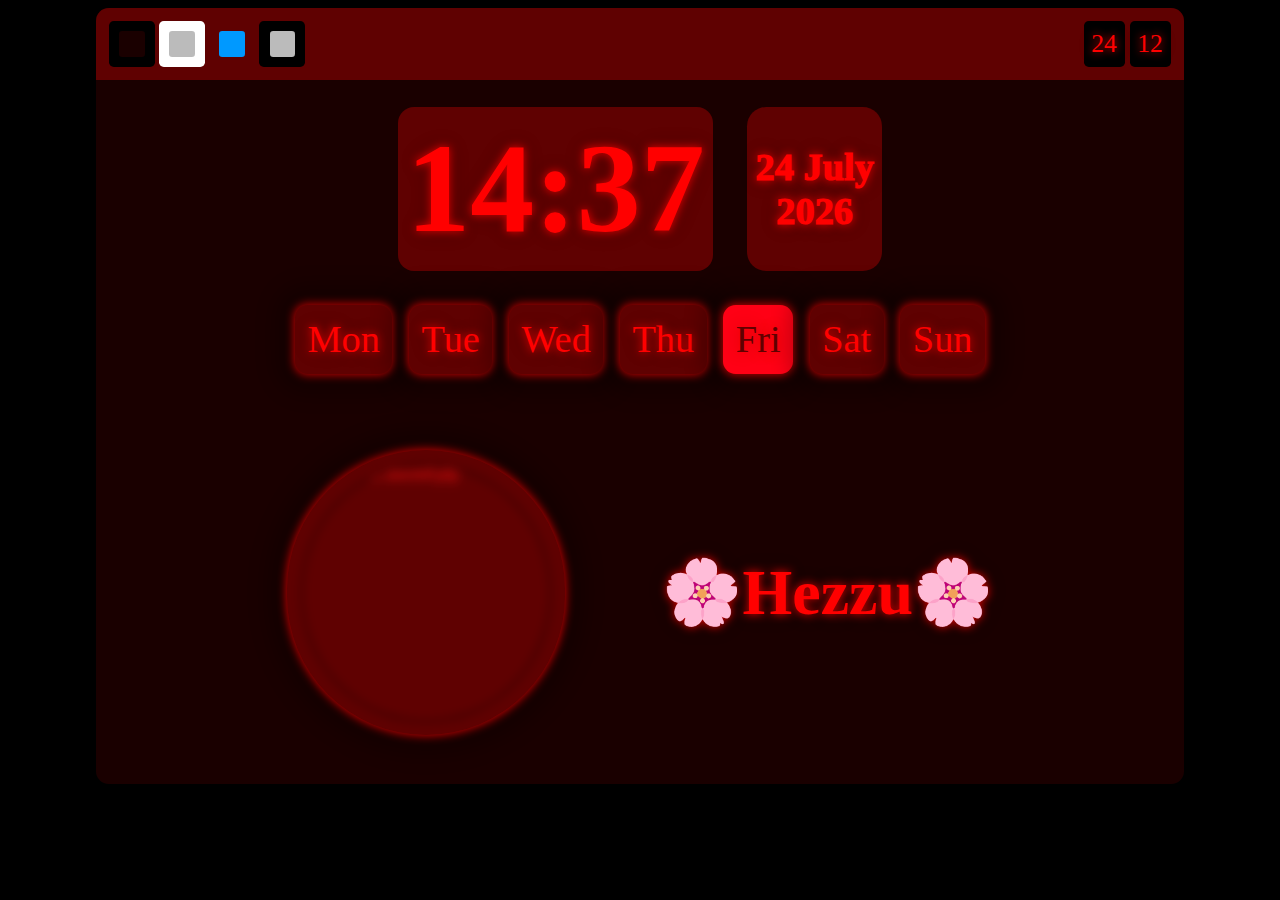
==== index.html @ f76e1fe4 "revamp in action" ====
<!DOCTYPE html>
<html lang="en">
<head>
    <meta charset="UTF-8">
    <meta http-equiv="X-UA-Compatible" content="IE=edge">
    <meta name="viewport" content="width=device-width, initial-scale=1.0">
    <link rel="stylesheet" href="csses/default.css">
    <script src="Javascript/ColorPicker.js"></script>
    <title>🌸Hezzu🌸</title>
</head>
<body onload="updateTime(false)">
    <div id="Pane">
        <div id="controlMenu">
          <div id="themeButtons">
            <div class="themeButton" id="themeBlack" onclick="changeTheme('black')"><span class="insideA"></span></div>
            <div class="themeButton" id="themeWhite" onclick="changeTheme('white')"><span class="insideA"></span></div>
            <div class="themeButton" id="themeColor" onclick="changeTheme('color')"><span class="insideA"></span></div>
            <div class="themeButton" id="themeContrast" onclick="changeTheme('contrast')"><span class="insideA"></span></div>
            </div>
            <div id="clockButtons">
                <div class="clockButton" id="24" onclick="updateTime(false)"><span>24</span></div>
                <div class="clockButton" id="12" onclick="updateTime(true)"><span>12</span></div>
            </div>
        </div> 

        <div id="mainPane">
        
        <header>
            <!-- <svg width="500" height="500">
                <mask id="circle">
                    <circle fill="#ffffff" cx="40" cy="0" r="75"></circle>
                </mask>
            </svg> -->
            <img alt="My actual discord pfp" src="./source/HeaderPhoto.webp" mask="url(#circle)" loading="lazy">
            
        </header>
        <h1>🌸Hezzu🌸</h1>
        <div class="cat">
            <div id="clock">
                <span class="hms"></span>
                <span class="ampm">
                    <span class="am">AM</span>
                    <span class="pm">PM</span>
                </span>
            </div>
            <div class="weekDay">
                <div id="1">Mon</div>
                <div id="2">Tue</div>
                <div id="3">Wed</div>
                <div id="4">Thu</div>
                <div id="5">Fri</div>
                <div id="6">Sat</div>
                <div id="0">Sun</div>
            </div>
            <div class="date"></div>
            </div>

        </div>
    </div>
    <div>
    </div>
    <script src="Javascript/clock.js"></script>
</body>
</html>
---- csses/default.css ----
:root
{
    /* For Later JS */
    --Website-background: #000000;
    --Header-background: #1a0000;
    --HeaderSubDivs-background: #5f0101;
    --TopControls-background: #4d4d4d;
    --TextColor: #ff0000;
    /* Black Theme Colors */
    --Website-background-black: #000000;
    --Header-background-black: #1a0000;
    --HeaderSubDivs-background-black: #5f0101;
    --TopControls-background-black: #4d4d4d;
    --TextColor-black: #ff0000;
    /* White theme Colors */
    --Website-background-white: #ffffff;
    --Header-background-white: #bbbbbb;
    --HeaderSubDivs-background-white: #7c7c7c;
    --TopControls-background-white: #adadad;

    /* Color theme Colors */
    --Website-background-color: #130044;
    --Header-background-color: #0099ff;
    --HeaderSubDivs-background-color: #00d9ff;
    --TopControls-background-color: #71009e;
    /* Contrast theme Colors */
    --Website-background-contrast: #000000;
    --Header-background-contrast: #bbbbbb;
    --HeaderSubDivs-background-contrast: #ffffff;
    --TopControls-background-contrast: #dddddd;

}
body{
    display: flex;
    flex-direction: column;
    background: var(--Website-background);
    align-items: center;
    /* font-family: "Arial", sans-serif; */
}
@media only screen and (max-width: 600px) {
    #Pane{
        display: flex;
        flex-wrap: wrap;
        flex-direction: row;
        align-items: center;
        background-color: var(--Header-background);
        border-radius: 1vw;
        width: 85vw;
        justify-content: center;
    }
    #mainPane
    {
        display: flex;
        align-items: center;
        flex-wrap: wrap;
        height: 100%;
        width: 90%;
        justify-content: center;
        color: var(--TextColor);
        text-shadow: 0 0 20px rgba(0, 0, 0, 0.24), 0 0px 10px rgb(255, 0, 0);    
    }
    /* Header */
    header{
        display: flex;
        align-items: center;
        flex-wrap: wrap;
        background-color: var(--HeaderSubDivs-background);
        box-shadow: 0 0px 20px 20px rgba(0, 0, 0, 0.24), 0 0px 10px 1px rgb(255, 0, 0);
        border-radius: 15em;    
        margin: 5%;
        padding: 1%;
        justify-content: center;
    }
    header > img
    {
        display: flex;
        flex-wrap: wrap;
        justify-content: center;
        border: black 0.1em solid;
        border-radius: 50%;
        max-width: 100%;
        height: 20vw;
        width: 20vw;
        filter: blur(5px) grayscale(20%);
        animation: hue-rot 10s linear infinite;
        margin: 1.5%;
    }
    
    @keyframes hue-rot {
        from{
            filter: hue-rotate(0deg);
        }
        to{
            filter: hue-rotate(360deg);
        }
        
    }
    
    h1{
        display: flex;
        flex-wrap: wrap;
        font-size: 5vw;
        /* animation: glow 1s ease-in-out infinite alternate; */
        margin: 5%;
        white-space: nowrap;
        justify-content: center;
    }
    
    /* @keyframes glow {
        from {
          text-shadow: 0 0 10px #000000, 0 0 20px #630000, 0 0 30px #630000, 0 0 40px #630000, 0 0 50px #6d0036, 0 0 60px #630000, 0 0 70px #630000;
        }
        to {
          text-shadow: 0 0 20px #000000, 0 0 30px #aa0000, 0 0 40px #aa0000, 0 0 50px #aa0000, 0 0 60px #aa0000, 0 0 70px #aa0000, 0 0 80px #aa0000;
        }
      } */
    
    /* Date and Time */
    .cat
    {
        display: flex;
        flex-wrap: wrap;
        margin: 1%;
        justify-content: center;
    
    }
    #clock
    {
        display: flex;
        justify-content: center;
        align-items: center;
        margin: 2%;
        border-radius: 0.5em;
        padding: 1%;
    
        background-color: var(--HeaderSubDivs-background);
    }
      .hms {
          font-size: 10vw;
          font-weight: 700;
      }
      .ampm{
        display: flex;
        flex-direction: column;
      }
      .am {
          font-size: 4vw;
          font-weight: 600;
      }
      .pm {
        font-size: 4vw;
        font-weight: 600;
    }
      .weekDay
      {
            display: flex;
            order: 3;
            flex-wrap: nowrap;
            align-items: center;
            justify-content: center;
            margin: 1vh 0.5vw;
    
      }
      .weekDay > div
      {
            display: flex;
            background: var(--HeaderSubDivs-background);
            align-items: center;
            justify-content: space-evenly;
            margin: 2%;
            padding: 3%;
            font-size: 3vw;
            border-radius: 1vw;
            box-shadow: 0 0px 20px 20px rgba(0, 0, 0, 0.24), 0 0px 10px 1px rgb(255, 0, 0);
      }
    /* External Block  */
      .date {
        display: flex;
        flex-wrap: wrap;
        justify-content: center;
        align-items: center;
        margin: 2%;
        background-color: var(--HeaderSubDivs-background);
        border-radius: 0.5em;
        padding: 1%;
        font-size: 3vw;
        font-weight: 1000;
        text-align: center;
    }
    /* Controls Menu */
    #controlMenu
    {
        display: flex;
        justify-content: space-between;
        align-items: center;
        width: 100%;
        border-radius: 1vw 1vw 0 0;
        background-color: var(--HeaderSubDivs-background) ;
    }
    .themeButton
    {
        display: flex;
        justify-content: center;
        align-items: center;
        padding: 10%;
        margin: 2%;
        border-radius: 0.3em;
    }
    .themeButton > span
    {
        border-radius: 0.2em;
        padding: 1vw 1vw;
    }
    #themeButtons
    {
        display: flex;
        justify-content: flex-start;
        margin: 1%;
    }
    #themeBlack
    {
        background-color: var(--Website-background-black);
    }
    #themeBlack > .insideA
    {
        background-color: var(--Header-background-black);
    }
    #themeWhite
    {
        background-color: var(--Website-background-white);
    }
    #themeWhite > .insideA
    {
        background-color: var(--Header-background-white);
    }
    #themeColor
    {
        background-image: url(../source/ColorBackground.webp);
    }
    #themeColor > .insideA
    {
        background-color: var(--Header-background-color);
    }
    #themeContrast
    {
        background-color: var(--Website-background-contrast);
    }
    #themeContrast> .insideA
    {
        background-color: var(--Header-background-contrast);
    }
    /* Clock Controls */
    #clockButtons
    {
        display: flex;
        justify-content: end;
        margin: 1%;
    }
    .clockButton
    {
        display: flex;
        border-radius: 0.3em;
        background-color: var(--Website-background);
        cursor: pointer;
        margin: 5%;
        padding: 15%;
    }
    .clockButton > span
    {
        font-size: 2vw;
        user-select: none;
        color: var(--TextColor);
        text-shadow: 0 0 20px rgba(0, 0, 0, 0.24), 0 0px 10px rgb(255, 0, 0);
    }
}
/*desktops*/

@media only screen and (min-width: 601px) {
    #Pane{
        display: flex;
        flex-wrap: wrap;
        flex-direction: row;
        align-items: center;
        background-color: var(--Header-background);
        border-radius: 1vw;
        width: 85vw;
        justify-content: center;
    }
    #mainPane
    {
        display: flex;
        align-items: center;
        flex-wrap: wrap;
        height: 100%;
        width: 90%;
        justify-content: center;
        color: var(--TextColor);
        text-shadow: 0 0 20px rgba(0, 0, 0, 0.24), 0 0px 10px rgb(255, 0, 0);    
    }
    /* Header */
    header
    {
        display: flex;
        align-items: center;
        flex-wrap: wrap;
        background-color: var(--HeaderSubDivs-background);
        box-shadow: 0 0px 20px 20px rgba(0, 0, 0, 0.24), 0 0px 10px 1px rgb(255, 0, 0);
        border-radius: 15em;    
        margin: 5%;
        padding: 1%;
        justify-content: center;
        order: 2;
    }
    header > img
    {
        display: flex;
        flex-wrap: wrap;
        justify-content: center;
        border: black 0.1em solid;
        border-radius: 50%;
        max-width: 100%;
        height: 20vw;
        width: 20vw;
        filter: blur(5px) grayscale(20%);
        animation: hue-rot 10s linear infinite;
        margin: 1.5%;
    }
    
    @keyframes hue-rot {
        from{
            filter: hue-rotate(0deg);
        }
        to{
            filter: hue-rotate(360deg);
        }
        
    }
    
    h1{
        display: flex;
        flex-wrap: wrap;
        font-size: 5vw;
        /* animation: glow 1s ease-in-out infinite alternate; */
        margin: 5%;
        white-space: nowrap;
        justify-content: center;
        order: 3;
    }
    
    /* @keyframes glow {
        from {
          text-shadow: 0 0 10px #000000, 0 0 20px #630000, 0 0 30px #630000, 0 0 40px #630000, 0 0 50px #6d0036, 0 0 60px #630000, 0 0 70px #630000;
        }
        to {
          text-shadow: 0 0 20px #000000, 0 0 30px #aa0000, 0 0 40px #aa0000, 0 0 50px #aa0000, 0 0 60px #aa0000, 0 0 70px #aa0000, 0 0 80px #aa0000;
        }
      } */
    
    /* Date and Time */
    .cat
    {
        display: flex;
        flex-wrap: wrap;
        margin: 1%;
        justify-content: center;
        order: 1;
    
    }
    #clock
    {
        display: flex;
        justify-content: center;
        align-items: center;
        margin: 2%;
        border-radius: 1em;
        padding: 1%;
    
        background-color: var(--HeaderSubDivs-background);
    }
      .hms {
          font-size: 10vw;
          font-weight: 700;
      }
      .ampm{
        display: flex;
        flex-direction: column;
      }
      .am {
          font-size: 4vw;
          font-weight: 600;
      }
      .pm {
        font-size: 4vw;
        font-weight: 600;
    }
      .weekDay
      {
            display: flex;
            order: 3;
            flex-wrap: nowrap;
            align-items: center;
            justify-content: center;
            margin: 1vh 0.5vw;
    
      }
      .weekDay > div
      {
            display: flex;
            background: var(--HeaderSubDivs-background);
            align-items: center;
            justify-content: space-evenly;
            margin: 2%;
            padding: 3%;
            font-size: 3vw;
            border-radius: 1vw;
            box-shadow: 0 0px 20px 20px rgba(0, 0, 0, 0.24), 0 0px 10px 1px rgb(255, 0, 0);
      }
    /* External Block  */
      .date {
        display: flex;
        flex-wrap: wrap;
        justify-content: center;
        align-items: center;
        margin: 2%;
        background-color: var(--HeaderSubDivs-background);
        border-radius: 0.5em;
        padding: 1%;
        font-size: 3vw;
        font-weight: 1000;
        text-align: center;
    }
    /* Controls Menu */
    #controlMenu
    {
        display: flex;
        justify-content: space-between;
        align-items: center;
        width: 100%;
        border-radius: 1vw 1vw 0 0;
        background-color: var(--HeaderSubDivs-background) ;
    }
    .themeButton
    {
        display: flex;
        justify-content: center;
        align-items: center;
        padding: 10%;
        margin: 2%;
        border-radius: 0.3em;
    }
    .themeButton > span
    {
        border-radius: 0.2em;
        padding: 1vw 1vw;
    }
    #themeButtons
    {
        display: flex;
        justify-content: flex-start;
        margin: 1%;
    }
    #themeBlack
    {
        background-color: var(--Website-background-black);
    }
    #themeBlack > .insideA
    {
        background-color: var(--Header-background-black);
    }
    #themeWhite
    {
        background-color: var(--Website-background-white);
    }
    #themeWhite > .insideA
    {
        background-color: var(--Header-background-white);
    }
    #themeColor
    {
        background-image: url(../source/ColorBackground.webp);
    }
    #themeColor > .insideA
    {
        background-color: var(--Header-background-color);
    }
    #themeContrast
    {
        background-color: var(--Website-background-contrast);
    }
    #themeContrast> .insideA
    {
        background-color: var(--Header-background-contrast);
    }
    /* Clock Controls */
    #clockButtons
    {
        display: flex;
        justify-content: end;
        margin: 1%;
    }
    .clockButton
    {
        display: flex;
        border-radius: 0.3em;
        background-color: var(--Website-background);
        cursor: pointer;
        margin: 5%;
        padding: 15%;
    }
    .clockButton > span
    {
        font-size: 2vw;
        user-select: none;
        color: var(--TextColor);
        text-shadow: 0 0 20px rgba(0, 0, 0, 0.24), 0 0px 10px rgb(255, 0, 0);
    }
}
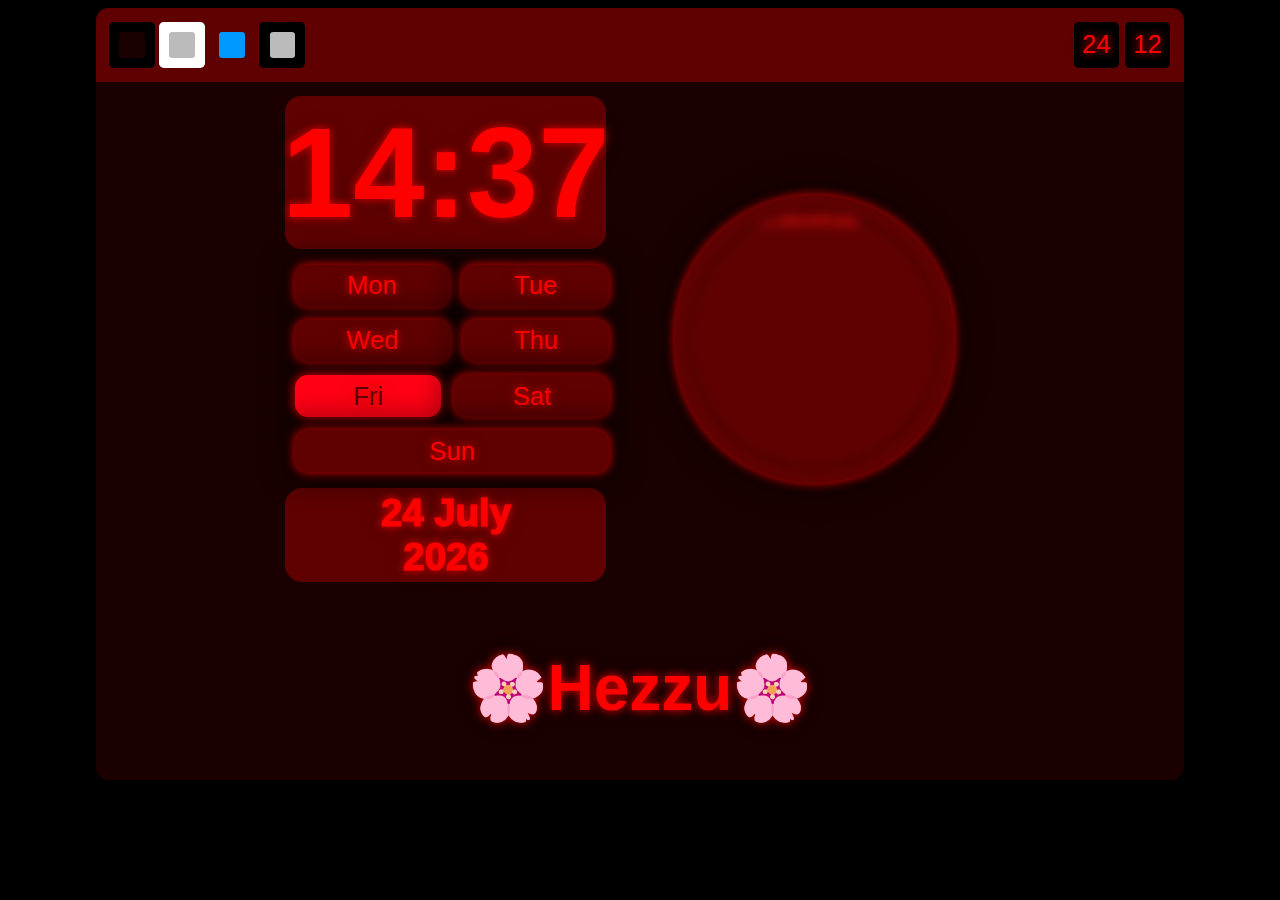
==== commit e0c72916: "Layout changes" ====
--- a/index.html
+++ b/index.html
@@ -36,25 +36,26 @@
         </header>
         <h1>🌸Hezzu🌸</h1>
         <div class="cat">
-            <div id="clock">
-                <span class="hms"></span>
-                <span class="ampm">
-                    <span class="am">AM</span>
-                    <span class="pm">PM</span>
-                </span>
+            <div id="cad    ">
+                <div id="clock">
+                    <span class="hms"></span>
+                    <span class="ampm">
+                        <span class="am">AM</span>
+                        <span class="pm">PM</span>
+                    </span>
+                </div>
+                <div class="weekDay">
+                    <div id="1">Mon</div>
+                    <div id="2">Tue</div>
+                    <div id="3">Wed</div>
+                    <div id="4">Thu</div>
+                    <div id="5">Fri</div>
+                    <div id="6">Sat</div>
+                    <div id="0">Sun</div>
+                </div>
+                <div class="date"></div>
             </div>
-            <div class="weekDay">
-                <div id="1">Mon</div>
-                <div id="2">Tue</div>
-                <div id="3">Wed</div>
-                <div id="4">Thu</div>
-                <div id="5">Fri</div>
-                <div id="6">Sat</div>
-                <div id="0">Sun</div>
             </div>
-            <div class="date"></div>
-            </div>
-
         </div>
     </div>
     <div>
--- a/csses/default.css
+++ b/csses/default.css
@@ -35,7 +35,7 @@
     flex-direction: column;
     background: var(--Website-background);
     align-items: center;
-    /* font-family: "Arial", sans-serif; */
+    font-family: "Arial", sans-serif;
 }
 @media only screen and (max-width: 600px) {
     #Pane{
@@ -54,7 +54,7 @@
         align-items: center;
         flex-wrap: wrap;
         height: 100%;
-        width: 90%;
+        width: 100%;
         justify-content: center;
         color: var(--TextColor);
         text-shadow: 0 0 20px rgba(0, 0, 0, 0.24), 0 0px 10px rgb(255, 0, 0);    
@@ -99,7 +99,7 @@
     h1{
         display: flex;
         flex-wrap: wrap;
-        font-size: 5vw;
+        font-size: 2em;
         /* animation: glow 1s ease-in-out infinite alternate; */
         margin: 5%;
         white-space: nowrap;
@@ -136,7 +136,7 @@
         background-color: var(--HeaderSubDivs-background);
     }
       .hms {
-          font-size: 10vw;
+          font-size: 4em;
           font-weight: 700;
       }
       .ampm{
@@ -144,11 +144,11 @@
         flex-direction: column;
       }
       .am {
-          font-size: 4vw;
+          font-size: 1.5em;
           font-weight: 600;
       }
       .pm {
-        font-size: 4vw;
+        font-size: 1.5em;
         font-weight: 600;
     }
       .weekDay
@@ -292,7 +292,7 @@
         align-items: center;
         flex-wrap: wrap;
         height: 100%;
-        width: 90%;
+        width: 100%;
         justify-content: center;
         color: var(--TextColor);
         text-shadow: 0 0 20px rgba(0, 0, 0, 0.24), 0 0px 10px rgb(255, 0, 0);    
@@ -366,15 +366,18 @@
         order: 1;
     
     }
+    #cad{
+        display: flex;
+        flex-direction: row;
+    }
     #clock
     {
         display: flex;
         justify-content: center;
         align-items: center;
-        margin: 2%;
+        margin: 1%;
         border-radius: 1em;
         padding: 1%;
-    
         background-color: var(--HeaderSubDivs-background);
     }
       .hms {
@@ -386,20 +389,18 @@
         flex-direction: column;
       }
       .am {
-          font-size: 4vw;
+          font-size: 3.8vw;
           font-weight: 600;
       }
       .pm {
-        font-size: 4vw;
+        font-size: 3.8vw;
         font-weight: 600;
     }
       .weekDay
       {
             display: flex;
-            order: 3;
-            flex-wrap: nowrap;
-            align-items: center;
-            justify-content: center;
+            width: 100%;
+            flex-wrap: wrap;
             margin: 1vh 0.5vw;
     
       }
@@ -410,10 +411,12 @@
             align-items: center;
             justify-content: space-evenly;
             margin: 2%;
-            padding: 3%;
-            font-size: 3vw;
+            flex-grow: 1;
+            padding: 2%;
+            font-size: 2vw;
             border-radius: 1vw;
             box-shadow: 0 0px 20px 20px rgba(0, 0, 0, 0.24), 0 0px 10px 1px rgb(255, 0, 0);
+            min-width: 30%;
       }
     /* External Block  */
       .date {
@@ -421,9 +424,9 @@
         flex-wrap: wrap;
         justify-content: center;
         align-items: center;
-        margin: 2%;
+        margin: 1%;
         background-color: var(--HeaderSubDivs-background);
-        border-radius: 0.5em;
+        border-radius: 0.45em;
         padding: 1%;
         font-size: 3vw;
         font-weight: 1000;
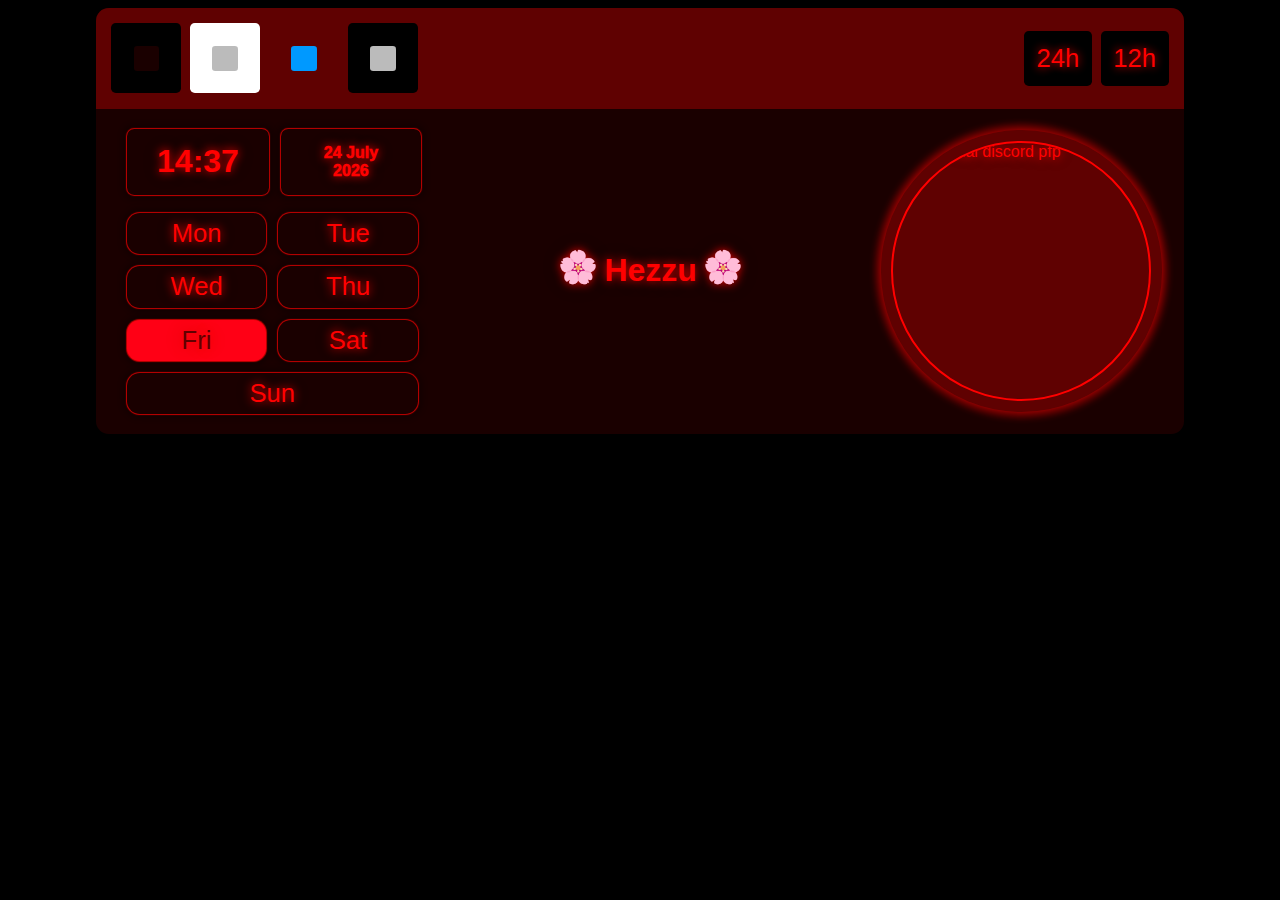
==== commit b4bf0425: "Desktop changed again" ====
--- a/index.html
+++ b/index.html
@@ -5,60 +5,54 @@
     <meta http-equiv="X-UA-Compatible" content="IE=edge">
     <meta name="viewport" content="width=device-width, initial-scale=1.0">
     <link rel="stylesheet" href="csses/default.css">
+    <link rel="preconnect" href="https://fonts.gstatic.com">
+    <link rel="stylesheet" href="https://fonts.googleapis.com/icon?family=Material+Icons" />
     <script src="Javascript/ColorPicker.js"></script>
+    <script src="Javascript/autism.js"></script>
     <title>🌸Hezzu🌸</title>
 </head>
 <body onload="updateTime(false)">
     <div id="Pane">
         <div id="controlMenu">
-          <div id="themeButtons">
-            <div class="themeButton" id="themeBlack" onclick="changeTheme('black')"><span class="insideA"></span></div>
-            <div class="themeButton" id="themeWhite" onclick="changeTheme('white')"><span class="insideA"></span></div>
-            <div class="themeButton" id="themeColor" onclick="changeTheme('color')"><span class="insideA"></span></div>
-            <div class="themeButton" id="themeContrast" onclick="changeTheme('contrast')"><span class="insideA"></span></div>
+            <div id="themeButtons">
+                <div class="themeButton" id="themeBlack" onclick="changeTheme('black')"><span class="insideA"></span></div>
+                <div class="themeButton" id="themeWhite" onclick="changeTheme('white')"><span class="insideA"></span></div>
+                <div class="themeButton" id="themeColor" onclick="changeTheme('color')"><span class="insideA"></span></div>
+                <div class="themeButton" id="themeContrast" onclick="changeTheme('contrast')"><span class="insideA"></span></div>
+                <i class="material-icons" onclick="huerot()">blind</i>
             </div>
             <div id="clockButtons">
-                <div class="clockButton" id="24" onclick="updateTime(false)"><span>24</span></div>
-                <div class="clockButton" id="12" onclick="updateTime(true)"><span>12</span></div>
+                <div class="clockButton" onclick="updateTime(false)"><span>24h</span></div>
+                <div class="clockButton" onclick="updateTime(true)"><span>12h</span></div>
             </div>
         </div> 
-
-        <div id="mainPane">
-        
-        <header>
-            <!-- <svg width="500" height="500">
-                <mask id="circle">
-                    <circle fill="#ffffff" cx="40" cy="0" r="75"></circle>
-                </mask>
-            </svg> -->
-            <img alt="My actual discord pfp" src="./source/HeaderPhoto.webp" mask="url(#circle)" loading="lazy">
-            
-        </header>
-        <h1>🌸Hezzu🌸</h1>
-        <div class="cat">
-            <div id="cad    ">
-                <div id="clock">
-                    <span class="hms"></span>
-                    <span class="ampm">
-                        <span class="am">AM</span>
-                        <span class="pm">PM</span>
-                    </span>
+        <div id="mainPane">  
+            <header>
+                <img alt="My actual discord pfp" draggable="false" src="./source/HeaderPhoto.webp">     
+            </header>
+            <h1><span class="sak">🌸</span>Hezzu<span class="sak">🌸</span></h1>
+            <div id="cat">
+                <div id="cad">
+                    <div id="clock">
+                        <span class="hms"></span>
+                        <span class="ampm">
+                            <span class="am">AM</span>
+                            <span class="pm">PM</span>
+                        </span>
+                    </div>
+                    <div class="date"></div>    
                 </div>
                 <div class="weekDay">
-                    <div id="1">Mon</div>
-                    <div id="2">Tue</div>
-                    <div id="3">Wed</div>
-                    <div id="4">Thu</div>
-                    <div id="5">Fri</div>
-                    <div id="6">Sat</div>
-                    <div id="0">Sun</div>
+                    <span id="mon">Mon</span>
+                    <span id="tue">Tue</span>
+                    <span id="wed">Wed</span>
+                    <span id="thu">Thu</span>
+                    <span id="fri">Fri</span>
+                    <span id="sat">Sat</span>
+                    <span id="sun">Sun</span>
                 </div>
-                <div class="date"></div>
-            </div>
             </div>
         </div>
-    </div>
-    <div>
     </div>
     <script src="Javascript/clock.js"></script>
 </body>
--- a/csses/default.css
+++ b/csses/default.css
@@ -17,504 +17,340 @@
     --Header-background-white: #bbbbbb;
     --HeaderSubDivs-background-white: #7c7c7c;
     --TopControls-background-white: #adadad;
-
+    --TextColor-white: ;
     /* Color theme Colors */
     --Website-background-color: #130044;
     --Header-background-color: #0099ff;
     --HeaderSubDivs-background-color: #00d9ff;
     --TopControls-background-color: #71009e;
+    --TextColor-Colors: ;
     /* Contrast theme Colors */
     --Website-background-contrast: #000000;
     --Header-background-contrast: #bbbbbb;
     --HeaderSubDivs-background-contrast: #ffffff;
     --TopControls-background-contrast: #dddddd;
+    --TextColor-contrast: ;
 
 }
 body{
     display: flex;
     flex-direction: column;
     background: var(--Website-background);
+
     align-items: center;
     font-family: "Arial", sans-serif;
 }
-@media only screen and (max-width: 600px) {
-    #Pane{
+body.anim{
+    animation: hue-rot 3s linear infinite;
+}
+/* Whole site */
+#Pane{
+    display: flex;
+    flex-wrap: wrap;
+    flex-direction: row;
+    align-items: center;
+    background-color: var(--Header-background);
+    border-radius: 1vw;
+    width: 85vw;
+    justify-content: center;
+}
+/* Panel without color picker and clock switcher */
+#mainPane
+{
+    display: flex;
+    align-items: center;
+    flex-wrap: nowrap;
+    height: 100%;
+    width: 100%;
+    justify-content: space-between;
+    color: var(--TextColor);
+    text-shadow: 0 0 20px rgba(0, 0, 0, 0.24), 0 0px 10px rgb(255, 0, 0);    
+}
+/* Header */
+header
+{
+    display: flex;
+    align-items: center;
+    flex-wrap: wrap;
+    background-color: var(--HeaderSubDivs-background);
+    box-shadow: 0 0px 5px 5px rgba(0, 0, 0, 0.24), 0 0px 10px 2px rgb(255, 0, 0);
+    border-radius: 15em;
+    margin: 1% 2%;
+    padding: 1%;
+    justify-content: center;
+    order: 3;
+}
+/* Image */
+header > img
+{
+    display: flex;
+    flex-wrap: wrap;
+    justify-content: center;
+    border: rgb(255, 0, 0) 0.15em solid;
+    border-radius: 50%;
+    max-width: 100%;
+    height: 20vw;
+    width: 20vw;
+    animation: hue-rot 10s linear infinite;
+
+}
+
+@keyframes hue-rot {
+    from{
+        filter: hue-rotate(0deg);
+    }
+    to{
+        filter: hue-rotate(360deg);
+    }
+    
+}
+/* Nickname */
+h1{
+    display: flex;
+    flex-wrap: wrap;
+    font-size: 2em;
+    margin: 1%;
+    /* animation: glow 1s ease-in-out infinite alternate; */
+    white-space: nowrap;
+    justify-content: center;
+    order: 2;
+    user-select: none;
+    cursor: default;
+}
+h1.anim{
+    animation: hue-rot 2.5s linear infinite;
+}
+.sak{
+    animation: sak-spin 5s linear infinite, glow 1s ease-in-out infinite alternate, hue-rot 10s linear infinite;
+    transform-origin: center 60%;
+}
+h1 > span:first-child{
+    translate: -15% -10%;
+}
+h1 > span:last-child{
+    translate: 15% -10%;
+}
+@keyframes sak-spin {
+    from{
+        rotate: 0deg;
+    }
+    to{
+        rotate: 360deg;
+    }
+}
+
+@keyframes glow {
+    from {
+      text-shadow: 0 0 5px #000000, 0 0 10px #630000, 0 0 15px #630000;
+    }
+    to {
+      text-shadow: 0 0 20px #000000, 0 0 40px #aa0000, 0 0 60px #aa0000;
+    }
+  }
+
+/* Date and Time */
+#cat{
+    display: flex;
+    flex-direction: column;
+    flex-wrap: nowrap;
+    margin: 1% 2%;
+    max-width: 40%;
+    order: 1;
+    cursor: default;
+    user-select: none;
+}
+#cat.anim{
+    animation: hue-rot 2.8s linear infinite;
+}
+/* Whole calendar panel */
+#cad{
+    display: flex;
+    flex-direction: row;
+    flex-wrap: nowrap;
+    margin: 1%;
+    justify-content: space-between;
+}
+/* Clock */
+#clock
+{
+    display: flex;
+    justify-content: center;
+    align-items: center;
+    margin: 2%;
+    border-radius: 0.45em;
+    padding: 5%;
+    /* background-color: var(--HeaderSubDivs-background); */
+    box-shadow: 0 0px 5px 5px rgba(0, 0, 0, 0.24), 0 0px 1px 1px rgb(255, 0, 0);
+    min-width: 38%;
+}
+/* Clock time */
+  .hms {
+      font-size: 2em;
+      font-weight: 700;
+  }
+  /* Panel with both AM and PM divs */
+  .ampm{
+    display: flex;
+    flex-direction: column;
+  }
+  /* Am div */
+  .am {
+      font-size: 0.75em;
+      font-weight: 600;
+  }
+  /* Pm div */
+  .pm {
+    font-size: 0.75em;
+    font-weight: 600;
+}
+/* Panel for Days of week */
+  .weekDay
+  {
         display: flex;
-        flex-wrap: wrap;
-        flex-direction: row;
-        align-items: center;
-        background-color: var(--Header-background);
-        border-radius: 1vw;
-        width: 85vw;
-        justify-content: center;
-    }
-    #mainPane
-    {
-        display: flex;
-        align-items: center;
-        flex-wrap: wrap;
-        height: 100%;
         width: 100%;
-        justify-content: center;
-        color: var(--TextColor);
-        text-shadow: 0 0 20px rgba(0, 0, 0, 0.24), 0 0px 10px rgb(255, 0, 0);    
-    }
-    /* Header */
-    header{
-        display: flex;
-        align-items: center;
-        flex-wrap: wrap;
-        background-color: var(--HeaderSubDivs-background);
-        box-shadow: 0 0px 20px 20px rgba(0, 0, 0, 0.24), 0 0px 10px 1px rgb(255, 0, 0);
-        border-radius: 15em;    
-        margin: 5%;
-        padding: 1%;
-        justify-content: center;
-    }
-    header > img
-    {
-        display: flex;
-        flex-wrap: wrap;
-        justify-content: center;
-        border: black 0.1em solid;
-        border-radius: 50%;
-        max-width: 100%;
-        height: 20vw;
-        width: 20vw;
-        filter: blur(5px) grayscale(20%);
-        animation: hue-rot 10s linear infinite;
-        margin: 1.5%;
-    }
-    
-    @keyframes hue-rot {
-        from{
-            filter: hue-rotate(0deg);
-        }
-        to{
-            filter: hue-rotate(360deg);
-        }
-        
-    }
-    
-    h1{
-        display: flex;
-        flex-wrap: wrap;
-        font-size: 2em;
-        /* animation: glow 1s ease-in-out infinite alternate; */
-        margin: 5%;
-        white-space: nowrap;
-        justify-content: center;
-    }
-    
-    /* @keyframes glow {
-        from {
-          text-shadow: 0 0 10px #000000, 0 0 20px #630000, 0 0 30px #630000, 0 0 40px #630000, 0 0 50px #6d0036, 0 0 60px #630000, 0 0 70px #630000;
-        }
-        to {
-          text-shadow: 0 0 20px #000000, 0 0 30px #aa0000, 0 0 40px #aa0000, 0 0 50px #aa0000, 0 0 60px #aa0000, 0 0 70px #aa0000, 0 0 80px #aa0000;
-        }
-      } */
-    
-    /* Date and Time */
-    .cat
-    {
-        display: flex;
         flex-wrap: wrap;
         margin: 1%;
-        justify-content: center;
-    
-    }
-    #clock
-    {
+
+  }
+  /* span of days */
+  .weekDay > span
+  {
         display: flex;
-        justify-content: center;
+        /* background: var(--HeaderSubDivs-background); */
         align-items: center;
+        justify-content: space-evenly;
         margin: 2%;
-        border-radius: 0.5em;
-        padding: 1%;
-    
-        background-color: var(--HeaderSubDivs-background);
-    }
-      .hms {
-          font-size: 4em;
-          font-weight: 700;
-      }
-      .ampm{
-        display: flex;
-        flex-direction: column;
-      }
-      .am {
-          font-size: 1.5em;
-          font-weight: 600;
-      }
-      .pm {
-        font-size: 1.5em;
-        font-weight: 600;
-    }
-      .weekDay
-      {
-            display: flex;
-            order: 3;
-            flex-wrap: nowrap;
-            align-items: center;
-            justify-content: center;
-            margin: 1vh 0.5vw;
-    
-      }
-      .weekDay > div
-      {
-            display: flex;
-            background: var(--HeaderSubDivs-background);
-            align-items: center;
-            justify-content: space-evenly;
-            margin: 2%;
-            padding: 3%;
-            font-size: 3vw;
-            border-radius: 1vw;
-            box-shadow: 0 0px 20px 20px rgba(0, 0, 0, 0.24), 0 0px 10px 1px rgb(255, 0, 0);
-      }
-    /* External Block  */
-      .date {
-        display: flex;
-        flex-wrap: wrap;
-        justify-content: center;
-        align-items: center;
-        margin: 2%;
-        background-color: var(--HeaderSubDivs-background);
-        border-radius: 0.5em;
-        padding: 1%;
-        font-size: 3vw;
-        font-weight: 1000;
-        text-align: center;
-    }
-    /* Controls Menu */
-    #controlMenu
-    {
-        display: flex;
-        justify-content: space-between;
-        align-items: center;
-        width: 100%;
-        border-radius: 1vw 1vw 0 0;
-        background-color: var(--HeaderSubDivs-background) ;
-    }
-    .themeButton
-    {
-        display: flex;
-        justify-content: center;
-        align-items: center;
-        padding: 10%;
-        margin: 2%;
-        border-radius: 0.3em;
-    }
-    .themeButton > span
-    {
-        border-radius: 0.2em;
-        padding: 1vw 1vw;
-    }
-    #themeButtons
-    {
-        display: flex;
-        justify-content: flex-start;
-        margin: 1%;
-    }
-    #themeBlack
-    {
-        background-color: var(--Website-background-black);
-    }
-    #themeBlack > .insideA
-    {
-        background-color: var(--Header-background-black);
-    }
-    #themeWhite
-    {
-        background-color: var(--Website-background-white);
-    }
-    #themeWhite > .insideA
-    {
-        background-color: var(--Header-background-white);
-    }
-    #themeColor
-    {
-        background-image: url(../source/ColorBackground.webp);
-    }
-    #themeColor > .insideA
-    {
-        background-color: var(--Header-background-color);
-    }
-    #themeContrast
-    {
-        background-color: var(--Website-background-contrast);
-    }
-    #themeContrast> .insideA
-    {
-        background-color: var(--Header-background-contrast);
-    }
-    /* Clock Controls */
-    #clockButtons
-    {
-        display: flex;
-        justify-content: end;
-        margin: 1%;
-    }
-    .clockButton
-    {
-        display: flex;
-        border-radius: 0.3em;
-        background-color: var(--Website-background);
-        cursor: pointer;
-        margin: 5%;
-        padding: 15%;
-    }
-    .clockButton > span
-    {
+        flex-grow: 1;
+        padding: 2%;
         font-size: 2vw;
-        user-select: none;
-        color: var(--TextColor);
-        text-shadow: 0 0 20px rgba(0, 0, 0, 0.24), 0 0px 10px rgb(255, 0, 0);
-    }
-}
-/*desktops*/
-
-@media only screen and (min-width: 601px) {
-    #Pane{
-        display: flex;
-        flex-wrap: wrap;
-        flex-direction: row;
-        align-items: center;
-        background-color: var(--Header-background);
         border-radius: 1vw;
-        width: 85vw;
-        justify-content: center;
-    }
-    #mainPane
-    {
-        display: flex;
-        align-items: center;
-        flex-wrap: wrap;
-        height: 100%;
-        width: 100%;
-        justify-content: center;
-        color: var(--TextColor);
-        text-shadow: 0 0 20px rgba(0, 0, 0, 0.24), 0 0px 10px rgb(255, 0, 0);    
-    }
-    /* Header */
-    header
-    {
-        display: flex;
-        align-items: center;
-        flex-wrap: wrap;
-        background-color: var(--HeaderSubDivs-background);
-        box-shadow: 0 0px 20px 20px rgba(0, 0, 0, 0.24), 0 0px 10px 1px rgb(255, 0, 0);
-        border-radius: 15em;    
-        margin: 5%;
-        padding: 1%;
-        justify-content: center;
-        order: 2;
-    }
-    header > img
-    {
-        display: flex;
-        flex-wrap: wrap;
-        justify-content: center;
-        border: black 0.1em solid;
-        border-radius: 50%;
-        max-width: 100%;
-        height: 20vw;
-        width: 20vw;
-        filter: blur(5px) grayscale(20%);
-        animation: hue-rot 10s linear infinite;
-        margin: 1.5%;
-    }
-    
-    @keyframes hue-rot {
-        from{
-            filter: hue-rotate(0deg);
-        }
-        to{
-            filter: hue-rotate(360deg);
-        }
-        
-    }
-    
-    h1{
-        display: flex;
-        flex-wrap: wrap;
-        font-size: 5vw;
-        /* animation: glow 1s ease-in-out infinite alternate; */
-        margin: 5%;
-        white-space: nowrap;
-        justify-content: center;
-        order: 3;
-    }
-    
-    /* @keyframes glow {
-        from {
-          text-shadow: 0 0 10px #000000, 0 0 20px #630000, 0 0 30px #630000, 0 0 40px #630000, 0 0 50px #6d0036, 0 0 60px #630000, 0 0 70px #630000;
-        }
-        to {
-          text-shadow: 0 0 20px #000000, 0 0 30px #aa0000, 0 0 40px #aa0000, 0 0 50px #aa0000, 0 0 60px #aa0000, 0 0 70px #aa0000, 0 0 80px #aa0000;
-        }
-      } */
-    
-    /* Date and Time */
-    .cat
-    {
-        display: flex;
-        flex-wrap: wrap;
-        margin: 1%;
-        justify-content: center;
-        order: 1;
-    
-    }
-    #cad{
-        display: flex;
-        flex-direction: row;
-    }
-    #clock
-    {
-        display: flex;
-        justify-content: center;
-        align-items: center;
-        margin: 1%;
-        border-radius: 1em;
-        padding: 1%;
-        background-color: var(--HeaderSubDivs-background);
-    }
-      .hms {
-          font-size: 10vw;
-          font-weight: 700;
-      }
-      .ampm{
-        display: flex;
-        flex-direction: column;
-      }
-      .am {
-          font-size: 3.8vw;
-          font-weight: 600;
-      }
-      .pm {
-        font-size: 3.8vw;
-        font-weight: 600;
-    }
-      .weekDay
-      {
-            display: flex;
-            width: 100%;
-            flex-wrap: wrap;
-            margin: 1vh 0.5vw;
-    
-      }
-      .weekDay > div
-      {
-            display: flex;
-            background: var(--HeaderSubDivs-background);
-            align-items: center;
-            justify-content: space-evenly;
-            margin: 2%;
-            flex-grow: 1;
-            padding: 2%;
-            font-size: 2vw;
-            border-radius: 1vw;
-            box-shadow: 0 0px 20px 20px rgba(0, 0, 0, 0.24), 0 0px 10px 1px rgb(255, 0, 0);
-            min-width: 30%;
-      }
-    /* External Block  */
-      .date {
-        display: flex;
-        flex-wrap: wrap;
-        justify-content: center;
-        align-items: center;
-        margin: 1%;
-        background-color: var(--HeaderSubDivs-background);
-        border-radius: 0.45em;
-        padding: 1%;
-        font-size: 3vw;
-        font-weight: 1000;
-        text-align: center;
-    }
-    /* Controls Menu */
-    #controlMenu
-    {
-        display: flex;
-        justify-content: space-between;
-        align-items: center;
-        width: 100%;
-        border-radius: 1vw 1vw 0 0;
-        background-color: var(--HeaderSubDivs-background) ;
-    }
-    .themeButton
-    {
-        display: flex;
-        justify-content: center;
-        align-items: center;
-        padding: 10%;
-        margin: 2%;
-        border-radius: 0.3em;
-    }
-    .themeButton > span
-    {
-        border-radius: 0.2em;
-        padding: 1vw 1vw;
-    }
-    #themeButtons
-    {
-        display: flex;
-        justify-content: flex-start;
-        margin: 1%;
-    }
-    #themeBlack
-    {
-        background-color: var(--Website-background-black);
-    }
-    #themeBlack > .insideA
-    {
-        background-color: var(--Header-background-black);
-    }
-    #themeWhite
-    {
-        background-color: var(--Website-background-white);
-    }
-    #themeWhite > .insideA
-    {
-        background-color: var(--Header-background-white);
-    }
-    #themeColor
-    {
-        background-image: url(../source/ColorBackground.webp);
-    }
-    #themeColor > .insideA
-    {
-        background-color: var(--Header-background-color);
-    }
-    #themeContrast
-    {
-        background-color: var(--Website-background-contrast);
-    }
-    #themeContrast> .insideA
-    {
-        background-color: var(--Header-background-contrast);
-    }
-    /* Clock Controls */
-    #clockButtons
-    {
-        display: flex;
-        justify-content: end;
-        margin: 1%;
-    }
-    .clockButton
-    {
-        display: flex;
-        border-radius: 0.3em;
-        background-color: var(--Website-background);
-        cursor: pointer;
-        margin: 5%;
-        padding: 15%;
-    }
-    .clockButton > span
-    {
-        font-size: 2vw;
-        user-select: none;
-        color: var(--TextColor);
-        text-shadow: 0 0 20px rgba(0, 0, 0, 0.24), 0 0px 10px rgb(255, 0, 0);
-    }
+        box-shadow: 0 0px 5px 5px rgba(0, 0, 0, 0.24), 0 0px 1px 1px rgb(255, 0, 0);
+        min-width: 42%;
+  }
+/* Date Block  */
+  .date {
+    display: flex;
+    flex-wrap: wrap;
+    justify-content: center;
+    align-items: center;
+    margin: 2%;
+    /* background-color: var(--HeaderSubDivs-background); */
+    border-radius: 0.45em;
+    padding: 2%;
+    font-size: 1em;
+    font-weight: 1000;
+    text-align: center;
+    box-shadow: 0 0px 5px 5px rgba(0, 0, 0, 0.24), 0 0px 1px 1px rgb(255, 0, 0);
+    min-width: 43%;
+}
+/* Controls Menu */
+#controlMenu
+{
+    display: flex;
+    justify-content: space-between;
+    align-items: center;
+    width: 100%;
+    border-radius: 1vw 1vw 0 0;
+    background-color: var(--HeaderSubDivs-background) ;
+}
+/* Out Theme buttons */
+.themeButton
+{
+    display: flex;
+    justify-content: center;
+    align-items: center;
+    padding: 10%;
+    margin: 2%;
+    border-radius: 0.3em;
+    cursor: pointer;
+}
+.material-icons{
+    font-family: 'Material Icons';
+    display: flex;
+    align-self: center;
+    color: #bbff00;
+    animation: hue-rot 3s linear infinite;
+    cursor: pointer;
+    user-select: none;
+}
+/* Inner Theme Buttons */
+.themeButton > span
+{
+    border-radius: 0.2em;
+    padding: 1vw 1vw;
+    cursor: pointer;
+}
+/* div cointaing theme buttons */
+#themeButtons
+{
+    display: flex;
+    justify-content: flex-start;
+    margin: 1%;
+}
+/* Dark theme button */
+#themeBlack
+{
+    background-color: var(--Website-background-black);
+}
+/* span inside dark theme button */
+#themeBlack > .insideA
+{
+    background-color: var(--Header-background-black);
+}
+/* Light theme button */
+#themeWhite
+{
+    background-color: var(--Website-background-white);
+}
+/* span inside light theme button */
+#themeWhite > .insideA
+{
+    background-color: var(--Header-background-white);
+}
+#themeColor
+{
+    background-image: url(../source/ColorBackground.webp);
+}
+#themeColor > .insideA
+{
+    background-color: var(--Header-background-color);
+}
+#themeContrast
+{
+    background-color: var(--Website-background-contrast);
+}
+#themeContrast> .insideA
+{
+    background-color: var(--Header-background-contrast);
+}
+/* div containing Clock Control buttons */
+#clockButtons
+{
+    display: flex;
+    justify-content: end;
+    margin: 1%;
+}
+/* Clock control button */
+.clockButton
+{
+    display: flex;
+    border-radius: 0.3em;
+    background-color: var(--Website-background);
+    cursor: pointer;
+    margin: 5%;
+    padding: 15%;
+}
+.clockButton.anim{
+    animation: hue-rot 3.1s linear infinite;
+}
+/* Text inside clock control */
+.clockButton > span
+{
+    font-size: 2vw;
+    user-select: none;
+    color: var(--TextColor);
+    text-shadow: 0 0 20px rgba(0, 0, 0, 0.24), 0 0px 10px rgb(255, 0, 0);
+}
+
+@media only screen and (max-width: 600px) {
 }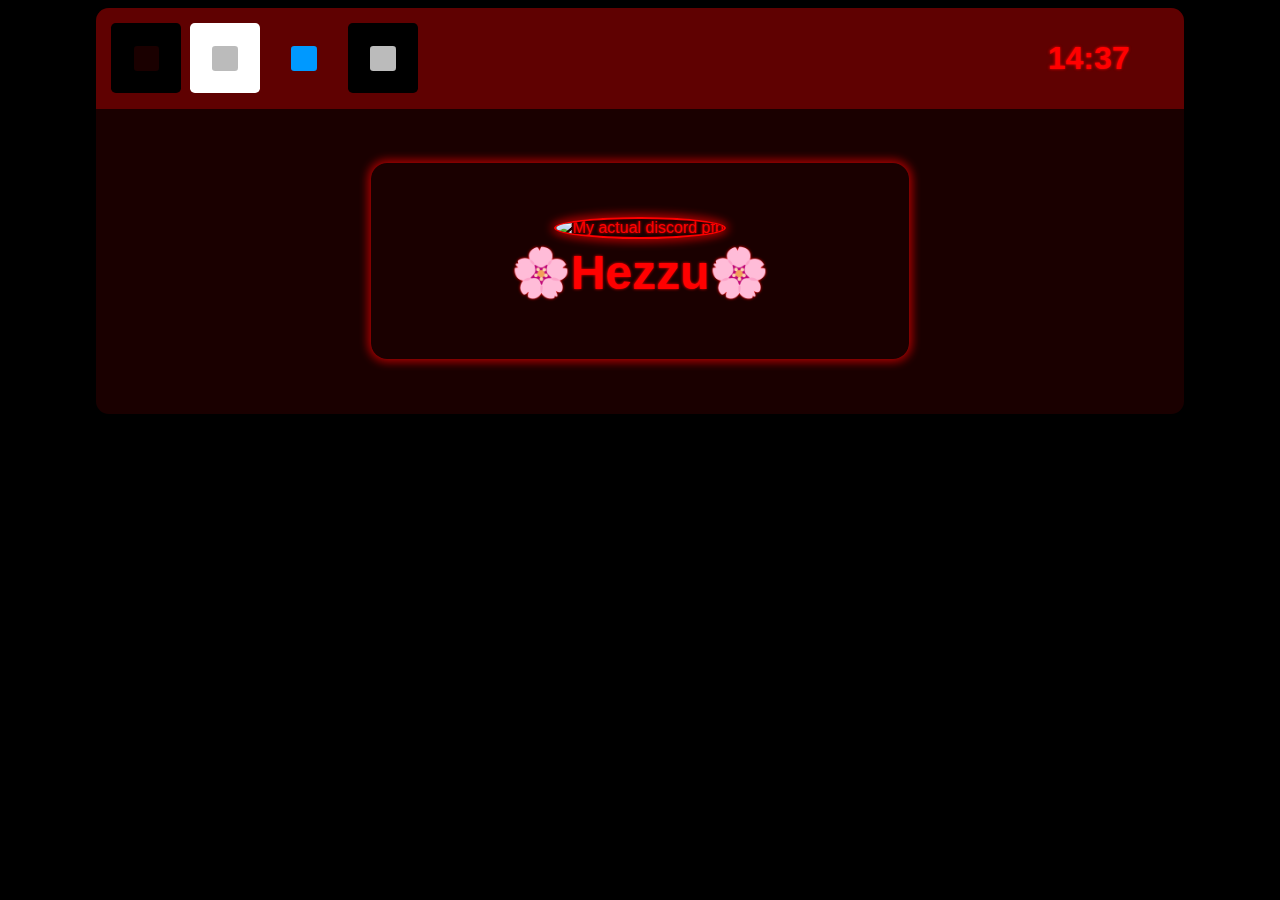
==== commit d9dadcf0: "Completed the new simplistic look" ====
--- a/index.html
+++ b/index.html
@@ -7,12 +7,12 @@
     <link rel="stylesheet" href="csses/default.css">
     <link rel="preconnect" href="https://fonts.gstatic.com">
     <link rel="stylesheet" href="https://fonts.googleapis.com/icon?family=Material+Icons" />
-    <script src="Javascript/ColorPicker.js"></script>
+    
     <script src="Javascript/autism.js"></script>
     <title>🌸Hezzu🌸</title>
 </head>
-<body onload="updateTime(false)">
-    <div id="Pane">
+<body onload="updateTime()">
+    <div id="pane">
         <div id="controlMenu">
             <div id="themeButtons">
                 <div class="themeButton" id="themeBlack" onclick="changeTheme('black')"><span class="insideA"></span></div>
@@ -21,39 +21,24 @@
                 <div class="themeButton" id="themeContrast" onclick="changeTheme('contrast')"><span class="insideA"></span></div>
                 <i class="material-icons" onclick="huerot()">blind</i>
             </div>
-            <div id="clockButtons">
-                <div class="clockButton" onclick="updateTime(false)"><span>24h</span></div>
-                <div class="clockButton" onclick="updateTime(true)"><span>12h</span></div>
+            <div id="clock" onclick="changeTimeType()">
+                <div>
+                    <span class="hms"></span>
+                    <span class="ampm">
+                    <span class="am"></span>
+                    <span class="pm"></span>
+                </div>
+            </span>
             </div>
         </div> 
         <div id="mainPane">  
             <header>
+                <h1>🌸Hezzu🌸</h1>
                 <img alt="My actual discord pfp" draggable="false" src="./source/HeaderPhoto.webp">     
             </header>
-            <h1><span class="sak">🌸</span>Hezzu<span class="sak">🌸</span></h1>
-            <div id="cat">
-                <div id="cad">
-                    <div id="clock">
-                        <span class="hms"></span>
-                        <span class="ampm">
-                            <span class="am">AM</span>
-                            <span class="pm">PM</span>
-                        </span>
-                    </div>
-                    <div class="date"></div>    
-                </div>
-                <div class="weekDay">
-                    <span id="mon">Mon</span>
-                    <span id="tue">Tue</span>
-                    <span id="wed">Wed</span>
-                    <span id="thu">Thu</span>
-                    <span id="fri">Fri</span>
-                    <span id="sat">Sat</span>
-                    <span id="sun">Sun</span>
-                </div>
-            </div>
         </div>
     </div>
+    <script src="Javascript/ColorPicker.js"></script>
     <script src="Javascript/clock.js"></script>
 </body>
 </html>
--- a/csses/default.css
+++ b/csses/default.css
@@ -39,12 +39,13 @@
 
     align-items: center;
     font-family: "Arial", sans-serif;
+    transition: opacity 1s;
 }
 body.anim{
     animation: hue-rot 3s linear infinite;
 }
 /* Whole site */
-#Pane{
+#pane{
     display: flex;
     flex-wrap: wrap;
     flex-direction: row;
@@ -60,11 +61,10 @@
     display: flex;
     align-items: center;
     flex-wrap: nowrap;
-    height: 100%;
     width: 100%;
-    justify-content: space-between;
+    justify-content: center;
     color: var(--TextColor);
-    text-shadow: 0 0 20px rgba(0, 0, 0, 0.24), 0 0px 10px rgb(255, 0, 0);    
+    text-shadow: 0 0px 3px rgb(255, 0, 0);    
 }
 /* Header */
 header
@@ -72,13 +72,11 @@
     display: flex;
     align-items: center;
     flex-wrap: wrap;
-    background-color: var(--HeaderSubDivs-background);
     box-shadow: 0 0px 5px 5px rgba(0, 0, 0, 0.24), 0 0px 10px 2px rgb(255, 0, 0);
-    border-radius: 15em;
-    margin: 1% 2%;
-    padding: 1%;
-    justify-content: center;
-    order: 3;
+    border-radius: 1em;
+    margin: 5%;
+    padding: 5%;
+    justify-content: center;
 }
 /* Image */
 header > img
@@ -88,10 +86,8 @@
     justify-content: center;
     border: rgb(255, 0, 0) 0.15em solid;
     border-radius: 50%;
-    max-width: 100%;
-    height: 20vw;
-    width: 20vw;
     animation: hue-rot 10s linear infinite;
+    box-shadow: 0 0px 5px 5px rgba(0, 0, 0, 0.24), 0 0px 10px 2px rgb(255, 0, 0);
 
 }
 
@@ -108,9 +104,8 @@
 h1{
     display: flex;
     flex-wrap: wrap;
-    font-size: 2em;
+    font-size: 3em;
     margin: 1%;
-    /* animation: glow 1s ease-in-out infinite alternate; */
     white-space: nowrap;
     justify-content: center;
     order: 2;
@@ -119,24 +114,6 @@
 }
 h1.anim{
     animation: hue-rot 2.5s linear infinite;
-}
-.sak{
-    animation: sak-spin 5s linear infinite, glow 1s ease-in-out infinite alternate, hue-rot 10s linear infinite;
-    transform-origin: center 60%;
-}
-h1 > span:first-child{
-    translate: -15% -10%;
-}
-h1 > span:last-child{
-    translate: 15% -10%;
-}
-@keyframes sak-spin {
-    from{
-        rotate: 0deg;
-    }
-    to{
-        rotate: 360deg;
-    }
 }
 
 @keyframes glow {
@@ -147,41 +124,24 @@
       text-shadow: 0 0 20px #000000, 0 0 40px #aa0000, 0 0 60px #aa0000;
     }
   }
-
-/* Date and Time */
-#cat{
-    display: flex;
-    flex-direction: column;
-    flex-wrap: nowrap;
-    margin: 1% 2%;
-    max-width: 40%;
-    order: 1;
-    cursor: default;
-    user-select: none;
-}
-#cat.anim{
-    animation: hue-rot 2.8s linear infinite;
-}
-/* Whole calendar panel */
-#cad{
-    display: flex;
-    flex-direction: row;
-    flex-wrap: nowrap;
-    margin: 1%;
-    justify-content: space-between;
-}
 /* Clock */
 #clock
 {
-    display: flex;
-    justify-content: center;
-    align-items: center;
-    margin: 2%;
+    color: #f00;
+    display: flex;
+    flex-direction: row;
+    justify-content: space-evenly;
+    align-items: center;
     border-radius: 0.45em;
-    padding: 5%;
-    /* background-color: var(--HeaderSubDivs-background); */
-    box-shadow: 0 0px 5px 5px rgba(0, 0, 0, 0.24), 0 0px 1px 1px rgb(255, 0, 0);
-    min-width: 38%;
+    padding: 0 5%;
+    text-shadow: 0 0px 3px rgb(255, 0, 0);
+    transition: opacity 0.05s;
+}
+#clock > div{
+    display: flex;
+    flex-direction: row;
+    cursor: pointer;
+    user-select: none;
 }
 /* Clock time */
   .hms {
@@ -192,6 +152,7 @@
   .ampm{
     display: flex;
     flex-direction: column;
+    justify-content: center;
   }
   /* Am div */
   .am {
@@ -203,46 +164,6 @@
     font-size: 0.75em;
     font-weight: 600;
 }
-/* Panel for Days of week */
-  .weekDay
-  {
-        display: flex;
-        width: 100%;
-        flex-wrap: wrap;
-        margin: 1%;
-
-  }
-  /* span of days */
-  .weekDay > span
-  {
-        display: flex;
-        /* background: var(--HeaderSubDivs-background); */
-        align-items: center;
-        justify-content: space-evenly;
-        margin: 2%;
-        flex-grow: 1;
-        padding: 2%;
-        font-size: 2vw;
-        border-radius: 1vw;
-        box-shadow: 0 0px 5px 5px rgba(0, 0, 0, 0.24), 0 0px 1px 1px rgb(255, 0, 0);
-        min-width: 42%;
-  }
-/* Date Block  */
-  .date {
-    display: flex;
-    flex-wrap: wrap;
-    justify-content: center;
-    align-items: center;
-    margin: 2%;
-    /* background-color: var(--HeaderSubDivs-background); */
-    border-radius: 0.45em;
-    padding: 2%;
-    font-size: 1em;
-    font-weight: 1000;
-    text-align: center;
-    box-shadow: 0 0px 5px 5px rgba(0, 0, 0, 0.24), 0 0px 1px 1px rgb(255, 0, 0);
-    min-width: 43%;
-}
 /* Controls Menu */
 #controlMenu
 {
@@ -265,13 +186,13 @@
     cursor: pointer;
 }
 .material-icons{
-    font-family: 'Material Icons';
-    display: flex;
     align-self: center;
+    font-size: 1.5em !important;
     color: #bbff00;
     animation: hue-rot 3s linear infinite;
     cursor: pointer;
     user-select: none;
+    text-shadow: 0 0px 5px 5px rgba(0, 0, 0, 0.24), 0 0px 10px 2px rgb(255, 0, 0);
 }
 /* Inner Theme Buttons */
 .themeButton > span
@@ -352,5 +273,6 @@
     text-shadow: 0 0 20px rgba(0, 0, 0, 0.24), 0 0px 10px rgb(255, 0, 0);
 }
 
-@media only screen and (max-width: 600px) {
+@media only screen and (max-width: 700px) {
+
 }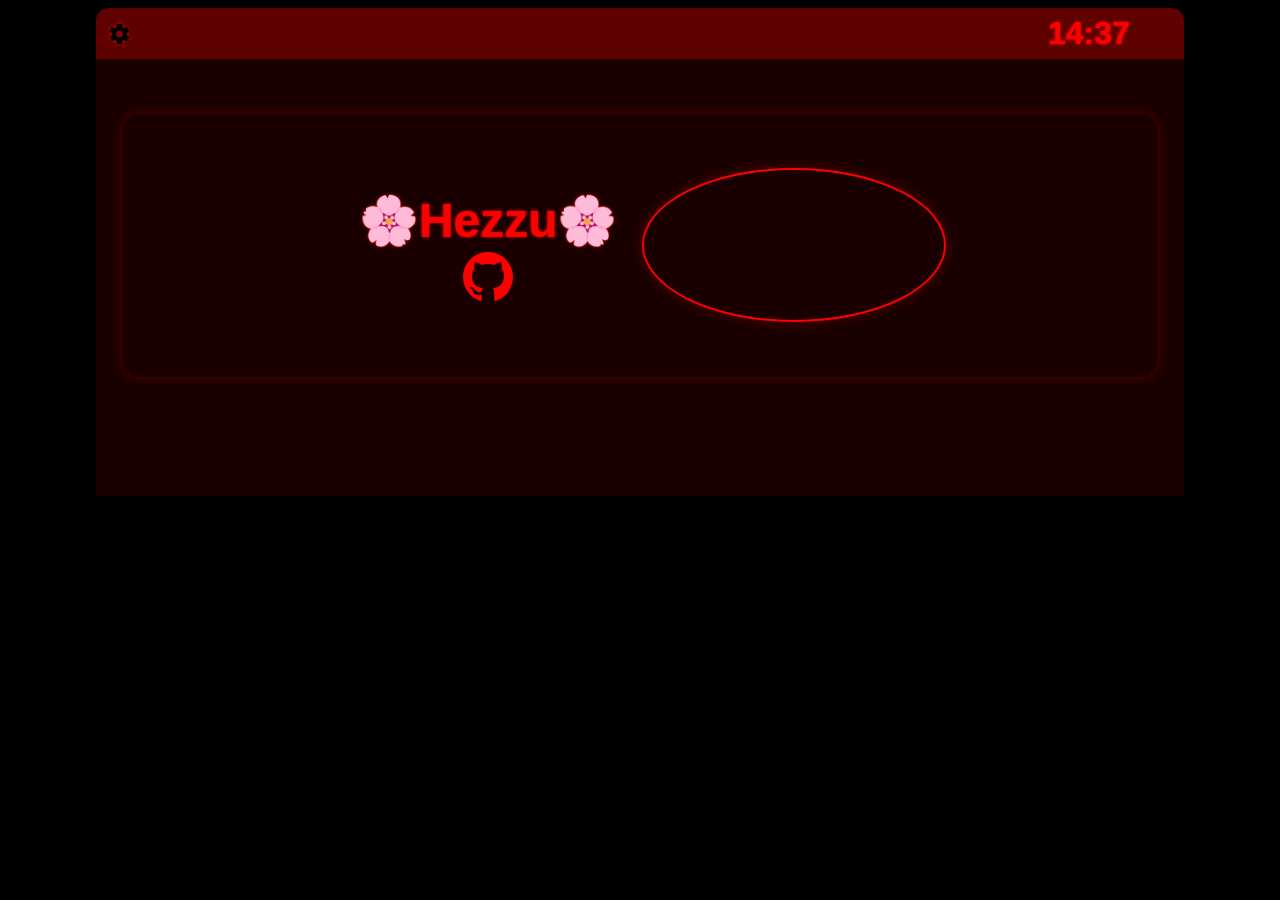
==== commit 869043d1: "Kinda adding anything to the website" ====
--- a/index.html
+++ b/index.html
@@ -7,20 +7,21 @@
     <link rel="stylesheet" href="csses/default.css">
     <link rel="preconnect" href="https://fonts.gstatic.com">
     <link rel="stylesheet" href="https://fonts.googleapis.com/icon?family=Material+Icons" />
-    
-    <script src="Javascript/autism.js"></script>
+    <link rel="stylesheet" href="https://fonts.googleapis.com/css2?family=Material+Symbols+Outlined:opsz,wght,FILL,GRAD@20..48,100..700,0..1,-50..200" />
     <title>🌸Hezzu🌸</title>
 </head>
 <body onload="updateTime()">
     <div id="pane">
         <div id="controlMenu">
             <div id="themeButtons">
-                <div class="themeButton" id="themeBlack" onclick="changeTheme('black')"><span class="insideA"></span></div>
-                <div class="themeButton" id="themeWhite" onclick="changeTheme('white')"><span class="insideA"></span></div>
-                <div class="themeButton" id="themeColor" onclick="changeTheme('color')"><span class="insideA"></span></div>
-                <div class="themeButton" id="themeContrast" onclick="changeTheme('contrast')"><span class="insideA"></span></div>
-                <i class="material-icons" onclick="huerot()">blind</i>
-            </div>
+                <div class="themeButton" id="themeBlack" onclick="menuOpen()"><span class="material-symbols-outlined">settings</span></div>
+                </div>
+                    <span id="settings">
+                        <span><p>Background:&nbsp;</p><input class="cPicker" id="backgCP" type="color" value="#000000"></span>
+                        <span><p>Main Color:&nbsp;</p><input class="cPicker" id="mainCP" type="color" value="#1a0000"></span>
+                        <span><p>Secondary Color:&nbsp;</p><input class="cPicker" id="secCP" type="color" value="#5f0101"></span>
+                        <span><p>Text Color:&nbsp;</p><input class="cPicker" id="textCP" type="color" value="#ff0000"></span>
+                    </span>
             <div id="clock" onclick="changeTimeType()">
                 <div>
                     <span class="hms"></span>
@@ -33,12 +34,23 @@
         </div> 
         <div id="mainPane">  
             <header>
-                <h1>🌸Hezzu🌸</h1>
-                <img alt="My actual discord pfp" draggable="false" src="./source/HeaderPhoto.webp">     
+                <span id="h1wrapper">
+                    <h1 id="nick" onclick="nameChange()">🌸Hezzu🌸</h1>
+                    <a href="https://github.com/Hezzu">
+                        <svg xmlns="http://www.w3.org/2000/svg" width="50" height="50" viewBox="0 0 24 24"><path d="M12 0c-6.626 0-12 5.373-12 12 0 5.302 3.438 9.8 8.207 11.387.599.111.793-.261.793-.577v-2.234c-3.338.726-4.033-1.416-4.033-1.416-.546-1.387-1.333-1.756-1.333-1.756-1.089-.745.083-.729.083-.729 1.205.084 1.839 1.237 1.839 1.237 1.07 1.834 2.807 1.304 3.492.997.107-.775.418-1.305.762-1.604-2.665-.305-5.467-1.334-5.467-5.931 0-1.311.469-2.381 1.236-3.221-.124-.303-.535-1.524.117-3.176 0 0 1.008-.322 3.301 1.23.957-.266 1.983-.399 3.003-.404 1.02.005 2.047.138 3.006.404 2.291-1.552 3.297-1.23 3.297-1.23.653 1.653.242 2.874.118 3.176.77.84 1.235 1.911 1.235 3.221 0 4.609-2.807 5.624-5.479 5.921.43.372.823 1.102.823 2.222v3.293c0 .319.192.694.801.576 4.765-1.589 8.199-6.086 8.199-11.386 0-6.627-5.373-12-12-12z"/></svg>
+                    </a>
+                </span>
+                <video alt="My actual discord pfp" autoplay loop>
+                    <source src="./source/HeaderPhoto.webm" type="video/webm">
+                </video>     
             </header>
+            <!-- <div> -->
+                <div id="cWindow"></div>
+            <!-- </div> -->
         </div>
     </div>
     <script src="Javascript/ColorPicker.js"></script>
-    <script src="Javascript/clock.js"></script>
+    <script src="Javascript/clickers.js"></script>
+    <script src="Javascript/gHub.js"></script>
 </body>
 </html>
--- a/csses/default.css
+++ b/csses/default.css
@@ -1,48 +1,25 @@
 :root
 {
     /* For Later JS */
-    --Website-background: #000000;
-    --Header-background: #1a0000;
-    --HeaderSubDivs-background: #5f0101;
-    --TopControls-background: #4d4d4d;
+    --Background: #000000;
+    --MainPane: #1a0000;
+    --SubColor: #5f0101;
     --TextColor: #ff0000;
-    /* Black Theme Colors */
-    --Website-background-black: #000000;
-    --Header-background-black: #1a0000;
-    --HeaderSubDivs-background-black: #5f0101;
-    --TopControls-background-black: #4d4d4d;
-    --TextColor-black: #ff0000;
-    /* White theme Colors */
-    --Website-background-white: #ffffff;
-    --Header-background-white: #bbbbbb;
-    --HeaderSubDivs-background-white: #7c7c7c;
-    --TopControls-background-white: #adadad;
-    --TextColor-white: ;
-    /* Color theme Colors */
-    --Website-background-color: #130044;
-    --Header-background-color: #0099ff;
-    --HeaderSubDivs-background-color: #00d9ff;
-    --TopControls-background-color: #71009e;
-    --TextColor-Colors: ;
-    /* Contrast theme Colors */
-    --Website-background-contrast: #000000;
-    --Header-background-contrast: #bbbbbb;
-    --HeaderSubDivs-background-contrast: #ffffff;
-    --TopControls-background-contrast: #dddddd;
-    --TextColor-contrast: ;
-
+
+}
+* {
+    transition: 1s;
 }
 body{
     display: flex;
     flex-direction: column;
-    background: var(--Website-background);
+    background: var(--Background);
 
     align-items: center;
     font-family: "Arial", sans-serif;
     transition: opacity 1s;
-}
-body.anim{
-    animation: hue-rot 3s linear infinite;
+    text-shadow: 0 0px 3px var(--TextColor);
+    /* overflow: hidden;  I dont remember if this is needed so i will comment because it breaks my future content */
 }
 /* Whole site */
 #pane{
@@ -50,7 +27,6 @@
     flex-wrap: wrap;
     flex-direction: row;
     align-items: center;
-    background-color: var(--Header-background);
     border-radius: 1vw;
     width: 85vw;
     justify-content: center;
@@ -61,10 +37,12 @@
     display: flex;
     align-items: center;
     flex-wrap: nowrap;
+    flex-direction: column;
+    background-color: var(--M);
     width: 100%;
     justify-content: center;
-    color: var(--TextColor);
-    text-shadow: 0 0px 3px rgb(255, 0, 0);    
+    background-color: var(--MainPane);
+    color: var(--TextColor);
 }
 /* Header */
 header
@@ -72,14 +50,15 @@
     display: flex;
     align-items: center;
     flex-wrap: wrap;
-    box-shadow: 0 0px 5px 5px rgba(0, 0, 0, 0.24), 0 0px 10px 2px rgb(255, 0, 0);
+    box-shadow: 0 0px 5px 5px rgba(0, 0, 0, 0.24), 0 0px 10px 2px var(--SubColor);
     border-radius: 1em;
     margin: 5%;
     padding: 5%;
+    min-width: 85%;
     justify-content: center;
 }
 /* Image */
-header > img
+header > video
 {
     display: flex;
     flex-wrap: wrap;
@@ -87,7 +66,8 @@
     border: rgb(255, 0, 0) 0.15em solid;
     border-radius: 50%;
     animation: hue-rot 10s linear infinite;
-    box-shadow: 0 0px 5px 5px rgba(0, 0, 0, 0.24), 0 0px 10px 2px rgb(255, 0, 0);
+    box-shadow: 0 0px 5px 5px rgba(0, 0, 0, 0.24), 0 0px 10px 2px var(--SubColor);
+    order: 2;
 
 }
 
@@ -101,6 +81,21 @@
     
 }
 /* Nickname */
+#h1wrapper{
+    display: flex;
+    flex-wrap: wrap;
+    flex-direction: row;
+    justify-content: center;
+    order: 1;
+}
+#h1wrapper > a{
+    display: flex;
+    flex-direction: row;
+    text-decoration: none;
+    color: var(--TextColor);
+    fill: var(--TextColor);
+    order: 2;
+}   
 h1{
     display: flex;
     flex-wrap: wrap;
@@ -108,9 +103,9 @@
     margin: 1%;
     white-space: nowrap;
     justify-content: center;
-    order: 2;
     user-select: none;
     cursor: default;
+    order: 1;
 }
 h1.anim{
     animation: hue-rot 2.5s linear infinite;
@@ -124,17 +119,29 @@
       text-shadow: 0 0 20px #000000, 0 0 40px #aa0000, 0 0 60px #aa0000;
     }
   }
+/* GitHub repo list*/
+#cWindow{
+    align-self: flex-start;
+    margin: 3%;
+}
+.gHList{
+    display: flex;
+    justify-content: center;
+    padding: 5% 0;
+    margin: 5% 0;
+    box-shadow: 0 0px 5px 5px rgba(0, 0, 0, 0.24), 0 0px 10px 2px var(--SubColor);
+}
+
 /* Clock */
 #clock
 {
-    color: #f00;
+    color: var(--TextColor);
     display: flex;
     flex-direction: row;
     justify-content: space-evenly;
     align-items: center;
     border-radius: 0.45em;
     padding: 0 5%;
-    text-shadow: 0 0px 3px rgb(255, 0, 0);
     transition: opacity 0.05s;
 }
 #clock > div{
@@ -172,12 +179,13 @@
     align-items: center;
     width: 100%;
     border-radius: 1vw 1vw 0 0;
-    background-color: var(--HeaderSubDivs-background) ;
+    background-color: var(--SubColor) ;
 }
 /* Out Theme buttons */
 .themeButton
 {
     display: flex;
+    flex-direction: column;
     justify-content: center;
     align-items: center;
     padding: 10%;
@@ -185,65 +193,58 @@
     border-radius: 0.3em;
     cursor: pointer;
 }
-.material-icons{
-    align-self: center;
-    font-size: 1.5em !important;
-    color: #bbff00;
-    animation: hue-rot 3s linear infinite;
-    cursor: pointer;
-    user-select: none;
-    text-shadow: 0 0px 5px 5px rgba(0, 0, 0, 0.24), 0 0px 10px 2px rgb(255, 0, 0);
+.material-symbols-outlined {
+  font-variation-settings:
+  'FILL' 1,
+  'wght' 400,
+  'GRAD' 0,
+  'opsz' 40
 }
 /* Inner Theme Buttons */
 .themeButton > span
 {
-    border-radius: 0.2em;
-    padding: 1vw 1vw;
     cursor: pointer;
+    user-select: none;
+    z-index: 2;
 }
 /* div cointaing theme buttons */
 #themeButtons
 {
     display: flex;
+    flex-direction: column;
     justify-content: flex-start;
     margin: 1%;
 }
 /* Dark theme button */
 #themeBlack
 {
-    background-color: var(--Website-background-black);
-}
-/* span inside dark theme button */
-#themeBlack > .insideA
-{
-    background-color: var(--Header-background-black);
-}
-/* Light theme button */
-#themeWhite
-{
-    background-color: var(--Website-background-white);
-}
-/* span inside light theme button */
-#themeWhite > .insideA
-{
-    background-color: var(--Header-background-white);
-}
-#themeColor
-{
-    background-image: url(../source/ColorBackground.webp);
-}
-#themeColor > .insideA
-{
-    background-color: var(--Header-background-color);
-}
-#themeContrast
-{
-    background-color: var(--Website-background-contrast);
-}
-#themeContrast> .insideA
-{
-    background-color: var(--Header-background-contrast);
-}
+    background-color: var(--Website-background-black); /*TODO */
+}
+#settings{
+    display: flex;
+    flex-direction: column;
+    position: absolute;
+    align-items: flex-start;
+    background-color: var(--MainPane);
+    color: var(--TextColor);
+    box-shadow: 0 0px 5px 5px rgba(0, 0, 0, 0.24), 0 0px 10px 2px var(--SubColor);
+    padding: 2%;
+    /* opacity: 0; */
+    top: 1.5%;
+    left: 8%;
+    transition: 0.15s;
+    z-index: 1;
+    border-radius: 5%;
+    transform-origin: top left;
+    transform: scale(0);
+    /* display: none; */
+}
+#settings > span{
+    display: flex;
+    flex-direction: row;
+    align-items: center;
+}
+
 /* div containing Clock Control buttons */
 #clockButtons
 {
@@ -256,7 +257,7 @@
 {
     display: flex;
     border-radius: 0.3em;
-    background-color: var(--Website-background);
+    background-color: var(--Background);
     cursor: pointer;
     margin: 5%;
     padding: 15%;
@@ -270,9 +271,52 @@
     font-size: 2vw;
     user-select: none;
     color: var(--TextColor);
-    text-shadow: 0 0 20px rgba(0, 0, 0, 0.24), 0 0px 10px rgb(255, 0, 0);
-}
-
-@media only screen and (max-width: 700px) {
-
-}+}
+
+@media only screen and (max-width: 798px) {
+
+* {
+    transition: 1s;
+}
+
+header > video{
+    display: flex;
+    flex-wrap: wrap;
+    justify-content: center;
+    border: rgb(255, 0, 0) 0.15em solid;
+    border-radius: 50%;
+    animation: hue-rot 10s linear infinite;
+    box-shadow: 0 0px 5px 5px rgba(0, 0, 0, 0.24), 0 0px 10px 2px var(--SubColor);
+    max-width: 50%;
+    order: 1;
+}
+#h1wrapper{
+    display: flex;
+    flex-wrap: wrap;
+    flex-direction: row;
+    justify-content: center;
+    order: 2;
+}
+#h1wrapper > a{
+    display: flex;
+    flex-direction: row;
+    text-decoration: none;
+    color: var(--TextColor);
+    fill: var(--TextColor);
+    order: 2;
+}   
+h1{
+    display: flex;
+    flex-wrap: wrap;
+    font-size: 2em;
+    margin: 1%;
+    white-space: nowrap;
+    justify-content: center;
+    text-align: center;
+    align-items: center;
+    user-select: none;
+    cursor: default;
+    order: 1;
+}
+
+}
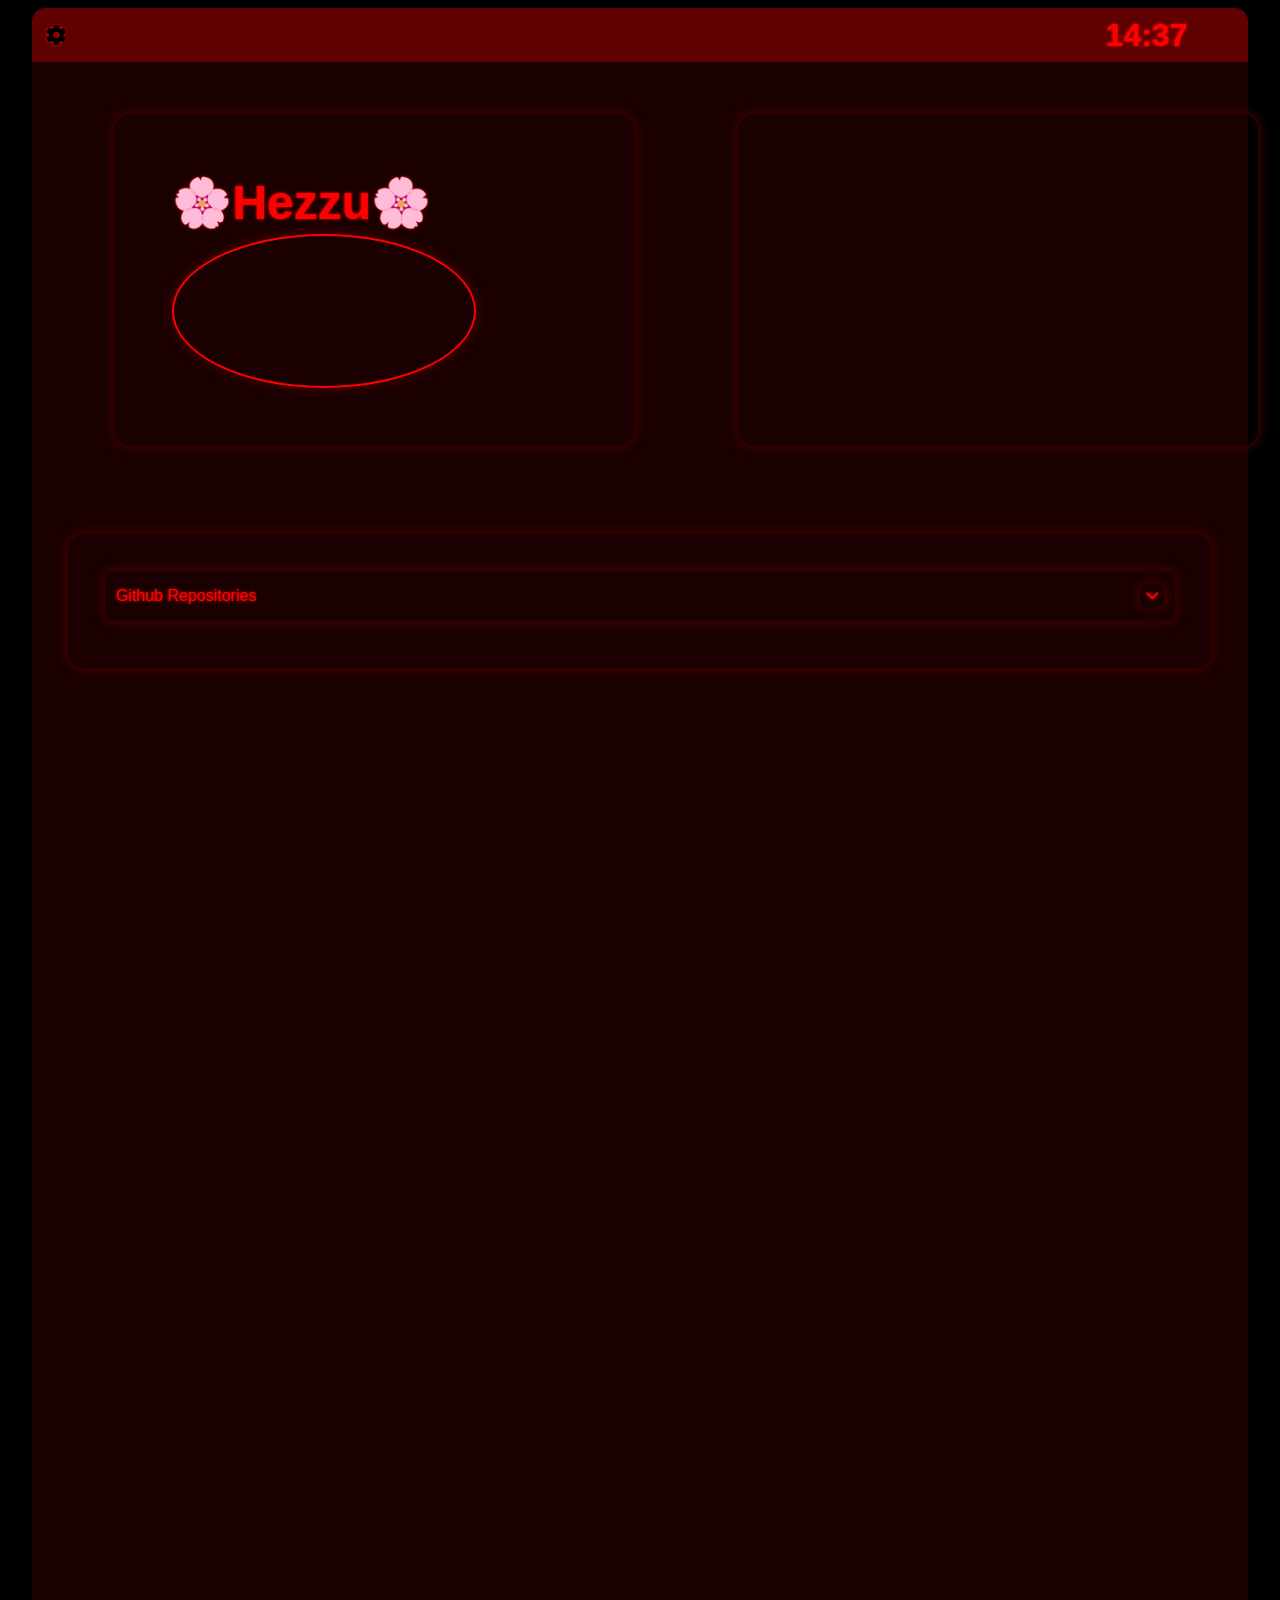
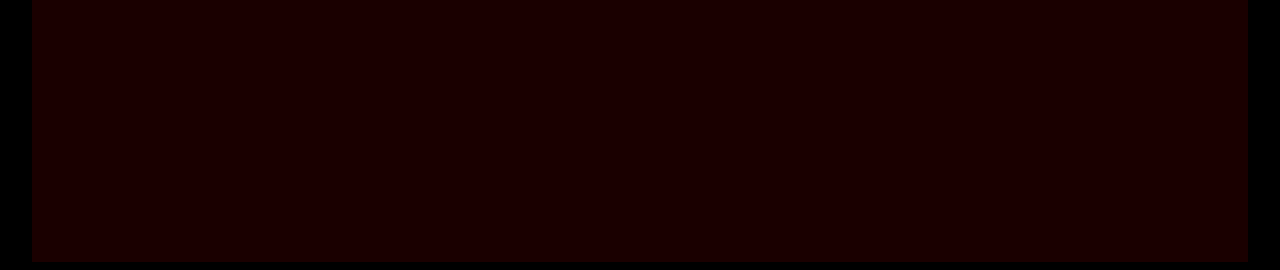
==== commit ab193be4: "More Work on that site" ====
--- a/index.html
+++ b/index.html
@@ -1,5 +1,6 @@
 <!DOCTYPE html>
 <html lang="en">
+
 <head>
     <meta charset="UTF-8">
     <meta http-equiv="X-UA-Compatible" content="IE=edge">
@@ -7,50 +8,93 @@
     <link rel="stylesheet" href="csses/default.css">
     <link rel="preconnect" href="https://fonts.gstatic.com">
     <link rel="stylesheet" href="https://fonts.googleapis.com/icon?family=Material+Icons" />
-    <link rel="stylesheet" href="https://fonts.googleapis.com/css2?family=Material+Symbols+Outlined:opsz,wght,FILL,GRAD@20..48,100..700,0..1,-50..200" />
+    <link rel="stylesheet"
+        href="https://fonts.googleapis.com/css2?family=Material+Symbols+Outlined:opsz,wght,FILL,GRAD@20..48,100..700,0..1,-50..200" />
     <title>🌸Hezzu🌸</title>
 </head>
+
 <body onload="updateTime()">
     <div id="pane">
         <div id="controlMenu">
             <div id="themeButtons">
-                <div class="themeButton" id="themeBlack" onclick="menuOpen()"><span class="material-symbols-outlined">settings</span></div>
-                </div>
-                    <span id="settings">
-                        <span><p>Background:&nbsp;</p><input class="cPicker" id="backgCP" type="color" value="#000000"></span>
-                        <span><p>Main Color:&nbsp;</p><input class="cPicker" id="mainCP" type="color" value="#1a0000"></span>
-                        <span><p>Secondary Color:&nbsp;</p><input class="cPicker" id="secCP" type="color" value="#5f0101"></span>
-                        <span><p>Text Color:&nbsp;</p><input class="cPicker" id="textCP" type="color" value="#ff0000"></span>
-                    </span>
+                <div class="themeButton" id="themeBlack" onclick="menuOpen()"><span
+                        class="material-symbols-outlined">settings</span></div>
+            </div>
+            <span id="settings">
+                <span>
+                    <p>Background:&nbsp;</p><input class="cPicker" id="backgCP" type="color" value="#000000">
+                </span>
+                <span>
+                    <p>Main Color:&nbsp;</p><input class="cPicker" id="mainCP" type="color" value="#1a0000">
+                </span>
+                <span>
+                    <p>Secondary Color:&nbsp;</p><input class="cPicker" id="secCP" type="color" value="#5f0101">
+                </span>
+                <span>
+                    <p>Text Color:&nbsp;</p><input class="cPicker" id="textCP" type="color" value="#ff0000">
+                </span>
+            </span>
             <div id="clock" onclick="changeTimeType()">
                 <div>
                     <span class="hms"></span>
                     <span class="ampm">
-                    <span class="am"></span>
-                    <span class="pm"></span>
+                        <span class="am"></span>
+                        <span class="pm"></span>
                 </div>
-            </span>
+                </span>
             </div>
-        </div> 
-        <div id="mainPane">  
-            <header>
-                <span id="h1wrapper">
-                    <h1 id="nick" onclick="nameChange()">🌸Hezzu🌸</h1>
-                    <a href="https://github.com/Hezzu">
-                        <svg xmlns="http://www.w3.org/2000/svg" width="50" height="50" viewBox="0 0 24 24"><path d="M12 0c-6.626 0-12 5.373-12 12 0 5.302 3.438 9.8 8.207 11.387.599.111.793-.261.793-.577v-2.234c-3.338.726-4.033-1.416-4.033-1.416-.546-1.387-1.333-1.756-1.333-1.756-1.089-.745.083-.729.083-.729 1.205.084 1.839 1.237 1.839 1.237 1.07 1.834 2.807 1.304 3.492.997.107-.775.418-1.305.762-1.604-2.665-.305-5.467-1.334-5.467-5.931 0-1.311.469-2.381 1.236-3.221-.124-.303-.535-1.524.117-3.176 0 0 1.008-.322 3.301 1.23.957-.266 1.983-.399 3.003-.404 1.02.005 2.047.138 3.006.404 2.291-1.552 3.297-1.23 3.297-1.23.653 1.653.242 2.874.118 3.176.77.84 1.235 1.911 1.235 3.221 0 4.609-2.807 5.624-5.479 5.921.43.372.823 1.102.823 2.222v3.293c0 .319.192.694.801.576 4.765-1.589 8.199-6.086 8.199-11.386 0-6.627-5.373-12-12-12z"/></svg>
+        </div>
+        <div id="mainPane">
+            <div id="headWrapper">
+                <header>
+                    <span id="h1wrapper">
+                        <h1 id="nick" onclick="nameChange()">🌸Hezzu🌸</h1>
+                    </span>
+                    <video alt="One of many random pfps i use" autoplay loop>
+                        <source src="./source/HeaderPhoto.webm" type="video/webm">
+                    </video>
+                </header>
+                <div id="sociaLinks">
+                    <a class="svgWrap" href="https://github.com/Hezzu">
+                        <svg xmlns="http://www.w3.org/2000/svg" width="103" height="70" viewBox="0 0 24 24"
+                            class="svgIco" id="gthb">
+                            <path
+                                d="M12 0c-6.626 0-12 5.373-12 12 0 5.302 3.438 9.8 8.207 11.387.599.111.793-.261.793-.577v-2.234c-3.338.726-4.033-1.416-4.033-1.416-.546-1.387-1.333-1.756-1.333-1.756-1.089-.745.083-.729.083-.729 1.205.084 1.839 1.237 1.839 1.237 1.07 1.834 2.807 1.304 3.492.997.107-.775.418-1.305.762-1.604-2.665-.305-5.467-1.334-5.467-5.931 0-1.311.469-2.381 1.236-3.221-.124-.303-.535-1.524.117-3.176 0 0 1.008-.322 3.301 1.23.957-.266 1.983-.399 3.003-.404 1.02.005 2.047.138 3.006.404 2.291-1.552 3.297-1.23 3.297-1.23.653 1.653.242 2.874.118 3.176.77.84 1.235 1.911 1.235 3.221 0 4.609-2.807 5.624-5.479 5.921.43.372.823 1.102.823 2.222v3.293c0 .319.192.694.801.576 4.765-1.589 8.199-6.086 8.199-11.386 0-6.627-5.373-12-12-12z" />
+                        </svg>
+                        <div class="labe">
+                            <p>Hezzu</p>
+                            <p>Github</p>
+                        </div>
                     </a>
-                </span>
-                <video alt="My actual discord pfp" autoplay loop>
-                    <source src="./source/HeaderPhoto.webm" type="video/webm">
-                </video>     
-            </header>
+                    <a class="svgWrap" href="https://discord.com/invite/dwH7JFhAk9">
+                        <svg xmlns="http://www.w3.org/2000/svg" width="70" height="70" viewBox="0 1 16 16"
+                            class="svgIco" id="dscrd">
+                            <path
+                                d="M13.545 2.907a13.227 13.227 0 0 0-3.257-1.011.05.05 0 0 0-.052.025c-.141.25-.297.577-.406.833a12.19 12.19 0 0 0-3.658 0 8.258 8.258 0 0 0-.412-.833.051.051 0 0 0-.052-.025c-1.125.194-2.22.534-3.257 1.011a.041.041 0 0 0-.021.018C.356 6.024-.213 9.047.066 12.032c.001.014.01.028.021.037a13.276 13.276 0 0 0 3.995 2.02.05.05 0 0 0 .056-.019c.308-.42.582-.863.818-1.329a.05.05 0 0 0-.01-.059.051.051 0 0 0-.018-.011 8.875 8.875 0 0 1-1.248-.595.05.05 0 0 1-.02-.066.051.051 0 0 1 .015-.019c.084-.063.168-.129.248-.195a.05.05 0 0 1 .051-.007c2.619 1.196 5.454 1.196 8.041 0a.052.052 0 0 1 .053.007c.08.066.164.132.248.195a.051.051 0 0 1-.004.085 8.254 8.254 0 0 1-1.249.594.05.05 0 0 0-.03.03.052.052 0 0 0 .003.041c.24.465.515.909.817 1.329a.05.05 0 0 0 .056.019 13.235 13.235 0 0 0 4.001-2.02.049.049 0 0 0 .021-.037c.334-3.451-.559-6.449-2.366-9.106a.034.034 0 0 0-.02-.019Zm-8.198 7.307c-.789 0-1.438-.724-1.438-1.612 0-.889.637-1.613 1.438-1.613.807 0 1.45.73 1.438 1.613 0 .888-.637 1.612-1.438 1.612Zm5.316 0c-.788 0-1.438-.724-1.438-1.612 0-.889.637-1.613 1.438-1.613.807 0 1.451.73 1.438 1.613 0 .888-.631 1.612-1.438 1.612Z" />
+                        </svg>
+                        <div class="labe">
+                            <p>hezzeus</p>
+                            <p>Discord</p>
+                        </div>
+                    </a>
+                </div>
+            </div>
             <!-- <div> -->
-                <div id="cWindow"></div>
+            <div id="cWindow">
+                <div id="gHWrapper">
+
+                    <p>Github Repositories</p>
+                    <span id="gHExpdr" class="material-symbols-outlined" onclick="collapsable()">expand_more</span>
+                </div>
+                <div id="lWrapper" class="collapsed"></div>
+            </div>
             <!-- </div> -->
         </div>
     </div>
     <script src="Javascript/ColorPicker.js"></script>
+    <script src="Javascript/gHub.js"></script>
     <script src="Javascript/clickers.js"></script>
-    <script src="Javascript/gHub.js"></script>
+
 </body>
-</html>
+
+</html>--- a/csses/default.css
+++ b/csses/default.css
@@ -9,11 +9,17 @@
 }
 * {
     transition: 1s;
+    scrollbar-width: none;
+}
+*::-webkit-scrollbar{
+    display: none;
+
 }
 body{
     display: flex;
     flex-direction: column;
     background: var(--Background);
+    
 
     align-items: center;
     font-family: "Arial", sans-serif;
@@ -28,7 +34,7 @@
     flex-direction: row;
     align-items: center;
     border-radius: 1vw;
-    width: 85vw;
+    width: 95vw;
     justify-content: center;
 }
 /* Panel without color picker and clock switcher */
@@ -40,11 +46,61 @@
     flex-direction: column;
     background-color: var(--M);
     width: 100%;
-    justify-content: center;
+    height: 200vh;
+    justify-content: baseline;
     background-color: var(--MainPane);
     color: var(--TextColor);
 }
 /* Header */
+#headWrapper{
+    display: flex;
+    justify-content: space-evenly;
+    width: 95%;
+}
+#sociaLinks{
+    display: flex;
+    justify-content: space-between;
+    box-shadow: 0 0px 5px 5px rgba(0, 0, 0, 0.24), 0 0px 10px 2px var(--SubColor);
+    min-width: 35%;
+    margin: 4.5%;
+    padding: 5%;
+    border-radius: 1em; 
+}
+.svgIco{
+    fill:  var(--TextColor);
+    filter: drop-shadow(2px 2px 2px var(--TextColor));
+    padding: 5%;
+    margin: 5%;
+}
+.svgWrap{
+    display: flex;
+    justify-content: center;
+    text-decoration: none;
+    width: 35%;
+    height: 60%;
+    flex-direction: column;
+}
+/* #dscrd:hover{
+    transition: 0.5s;
+    transform: scale(1.1);
+} */
+.svgWrap:hover{
+
+    transform: scale(1.2);
+
+}
+.svgWrap:hover .labe{
+    scale: 1;
+}
+.labe{
+    scale: 0;
+    text-align: center;
+    color: var(--TextColor);
+    padding: 5%;
+    margin: 5%;
+    transition: 0.2s;
+    
+}
 header
 {
     display: flex;
@@ -52,10 +108,10 @@
     flex-wrap: wrap;
     box-shadow: 0 0px 5px 5px rgba(0, 0, 0, 0.24), 0 0px 10px 2px var(--SubColor);
     border-radius: 1em;
-    margin: 5%;
+    margin: 4.5%;
     padding: 5%;
-    min-width: 85%;
-    justify-content: center;
+    min-width: 35%;
+    justify-content: space-between;
 }
 /* Image */
 header > video
@@ -93,7 +149,6 @@
     flex-direction: row;
     text-decoration: none;
     color: var(--TextColor);
-    fill: var(--TextColor);
     order: 2;
 }   
 h1{
@@ -122,15 +177,65 @@
 /* GitHub repo list*/
 #cWindow{
     align-self: flex-start;
+    box-shadow: 0 0px 5px 5px rgba(0, 0, 0, 0.24), 0 0px 10px 2px var(--SubColor);
     margin: 3%;
+    overflow: hidden;
+    padding: 3%;
+    width: 88%;
+    border-radius: 1rem;
 }
 .gHList{
     display: flex;
-    justify-content: center;
-    padding: 5% 0;
-    margin: 5% 0;
-    box-shadow: 0 0px 5px 5px rgba(0, 0, 0, 0.24), 0 0px 10px 2px var(--SubColor);
-}
+    flex-direction: column;
+    align-items: center;
+    justify-content: center;
+    padding: 2% 0;
+    margin: 3% 0;
+    border-radius: 1rem;
+    box-shadow: 0 0px 5px 5px rgba(0, 0, 0, 0.24), 0 0px 10px 2px var(--SubColor);
+}
+.gHList > a:first-child{
+    transform: scale(1.2);
+    cursor: pointer;
+    user-select: none;
+    text-decoration: none;
+    color: var(--TextColor);
+}
+.gHList > a:last-child{
+    opacity: 0.7;
+}
+.gHList:hover{
+    transform: scale(1.05);
+}
+#gHWrapper{
+    display: flex;
+    padding: 0 1%;
+    border-radius: 0.5rem;
+    justify-content: space-between;
+    align-items: center;
+    flex-direction: row;
+    fill: var(--TextColor);
+    box-shadow: 0 0px 5px 5px rgba(0, 0, 0, 0.24), 0 0px 10px 2px var(--SubColor);
+}
+#gHExpdr{
+    border-radius: 0.5rem;
+    justify-content: center;
+    align-items: center;
+    user-select: none;
+    cursor: pointer;
+    box-shadow: 0 0px 5px 5px rgba(0, 0, 0, 0.24), 0 0px 10px 2px var(--SubColor);
+}
+#lWrapper{
+    overflow-y: scroll;
+    height: 50vh;
+    transform-origin: top;
+    padding: 1% 3.5% 0 3.5%;
+}
+.collapsed{
+    height: 0 !important;
+    visibility: hidden;
+}
+
 
 /* Clock */
 #clock
@@ -230,8 +335,8 @@
     box-shadow: 0 0px 5px 5px rgba(0, 0, 0, 0.24), 0 0px 10px 2px var(--SubColor);
     padding: 2%;
     /* opacity: 0; */
-    top: 1.5%;
-    left: 8%;
+    top: 2%;
+    left: 7.5%;
     transition: 0.15s;
     z-index: 1;
     border-radius: 5%;
@@ -272,7 +377,6 @@
     user-select: none;
     color: var(--TextColor);
 }
-
 @media only screen and (max-width: 798px) {
 
 * {
@@ -319,4 +423,4 @@
     order: 1;
 }
 
-}
+}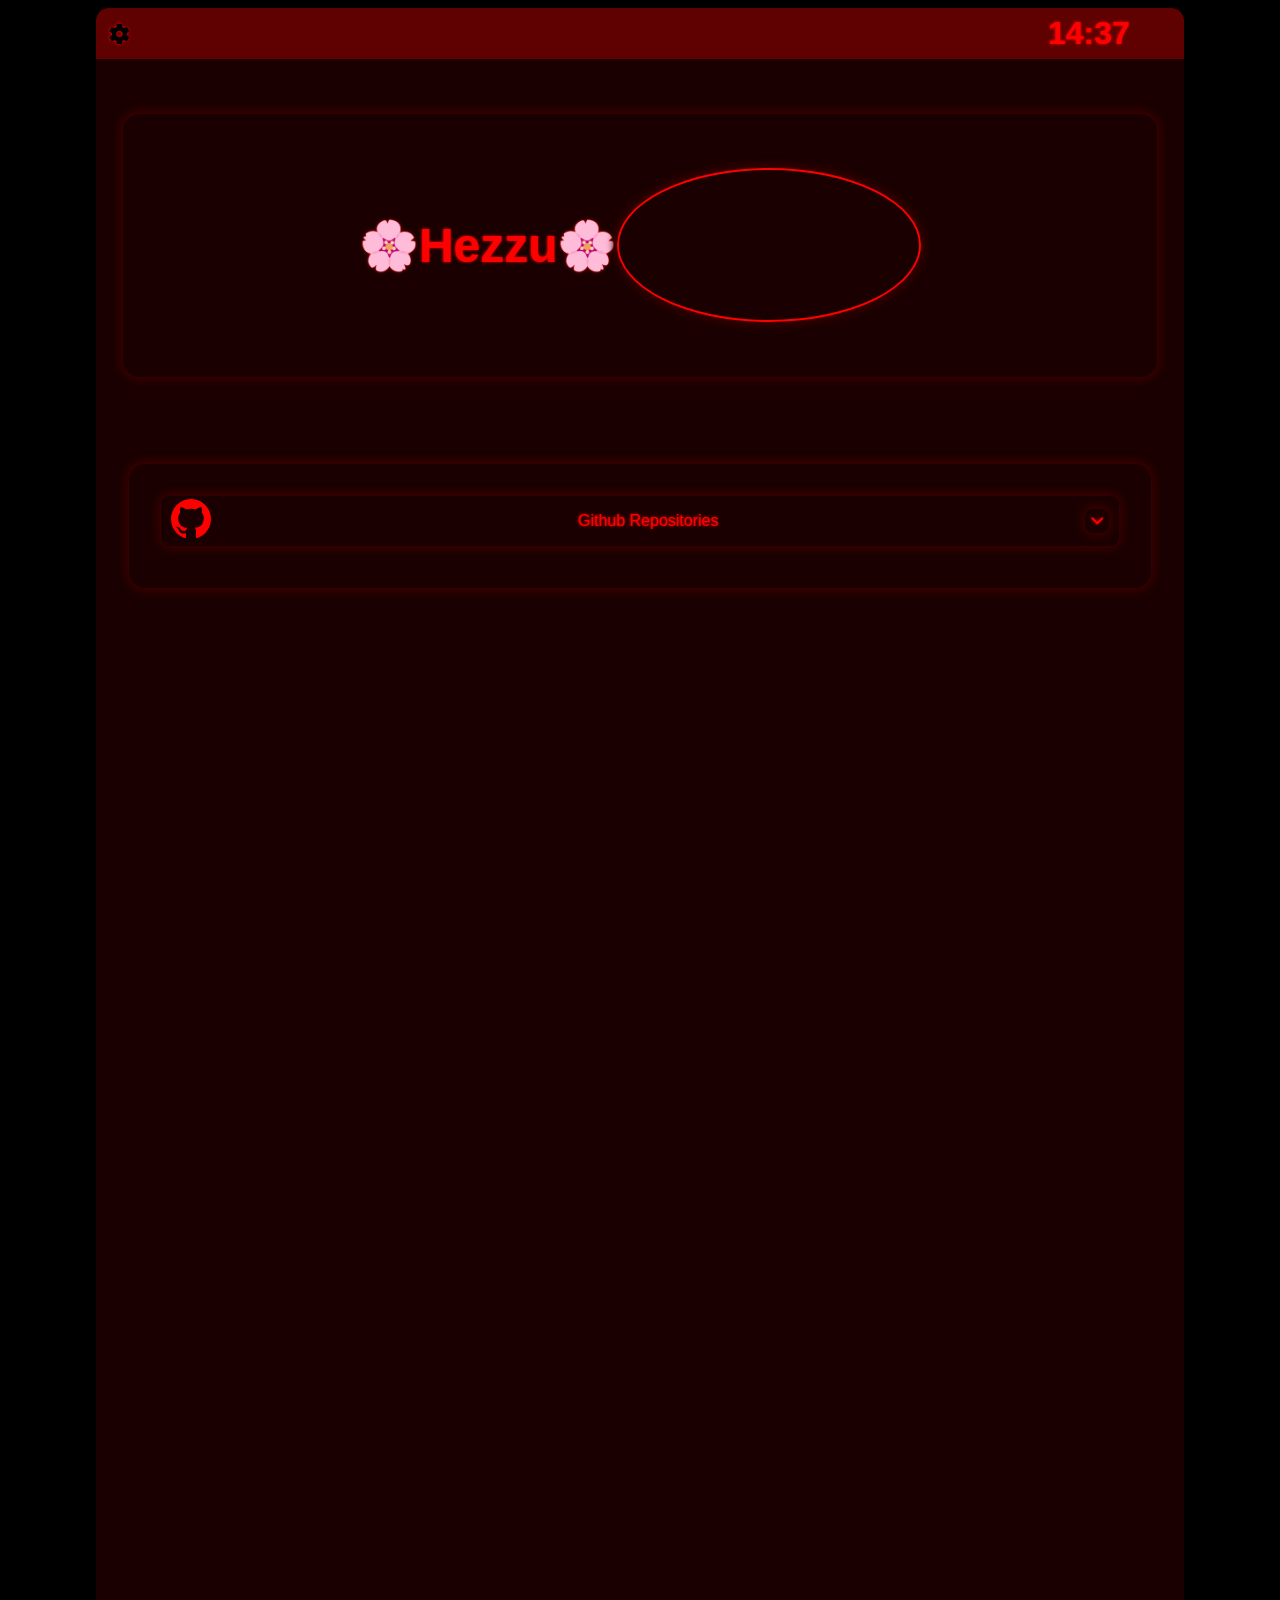
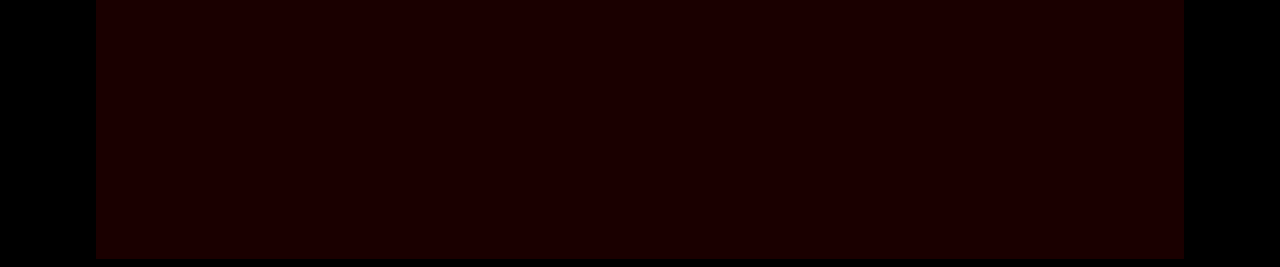
==== commit 09ae1010: "Revert "Merge pull request #4 from Hezzu/prototype"" ====
--- a/index.html
+++ b/index.html
@@ -1,6 +1,5 @@
 <!DOCTYPE html>
 <html lang="en">
-
 <head>
     <meta charset="UTF-8">
     <meta http-equiv="X-UA-Compatible" content="IE=edge">
@@ -8,93 +7,58 @@
     <link rel="stylesheet" href="csses/default.css">
     <link rel="preconnect" href="https://fonts.gstatic.com">
     <link rel="stylesheet" href="https://fonts.googleapis.com/icon?family=Material+Icons" />
-    <link rel="stylesheet"
-        href="https://fonts.googleapis.com/css2?family=Material+Symbols+Outlined:opsz,wght,FILL,GRAD@20..48,100..700,0..1,-50..200" />
+    <link rel="stylesheet" href="https://fonts.googleapis.com/css2?family=Material+Symbols+Outlined:opsz,wght,FILL,GRAD@20..48,100..700,0..1,-50..200" />
     <title>🌸Hezzu🌸</title>
 </head>
-
 <body onload="updateTime()">
     <div id="pane">
         <div id="controlMenu">
             <div id="themeButtons">
-                <div class="themeButton" id="themeBlack" onclick="menuOpen()"><span
-                        class="material-symbols-outlined">settings</span></div>
-            </div>
-            <span id="settings">
-                <span>
-                    <p>Background:&nbsp;</p><input class="cPicker" id="backgCP" type="color" value="#000000">
-                </span>
-                <span>
-                    <p>Main Color:&nbsp;</p><input class="cPicker" id="mainCP" type="color" value="#1a0000">
-                </span>
-                <span>
-                    <p>Secondary Color:&nbsp;</p><input class="cPicker" id="secCP" type="color" value="#5f0101">
-                </span>
-                <span>
-                    <p>Text Color:&nbsp;</p><input class="cPicker" id="textCP" type="color" value="#ff0000">
-                </span>
-            </span>
+                <div class="themeButton" id="themeBlack" onclick="menuOpen()"><span class="material-symbols-outlined">settings</span></div>
+                </div>
+                    <span id="settings">
+                        <span><p>Background:&nbsp;</p><input class="cPicker" id="backgCP" type="color" value="#000000"></span>
+                        <span><p>Main Color:&nbsp;</p><input class="cPicker" id="mainCP" type="color" value="#1a0000"></span>
+                        <span><p>Secondary Color:&nbsp;</p><input class="cPicker" id="secCP" type="color" value="#5f0101"></span>
+                        <span><p>Text Color:&nbsp;</p><input class="cPicker" id="textCP" type="color" value="#ff0000"></span>
+                    </span>
             <div id="clock" onclick="changeTimeType()">
                 <div>
                     <span class="hms"></span>
                     <span class="ampm">
-                        <span class="am"></span>
-                        <span class="pm"></span>
+                    <span class="am"></span>
+                    <span class="pm"></span>
                 </div>
+            </span>
+            </div>
+        </div> 
+        <div id="mainPane">  
+            <header>
+                <span id="h1wrapper">
+                    <h1 id="nick" onclick="nameChange()">🌸Hezzu🌸</h1>
+                    
                 </span>
-            </div>
-        </div>
-        <div id="mainPane">
-            <div id="headWrapper">
-                <header>
-                    <span id="h1wrapper">
-                        <h1 id="nick" onclick="nameChange()">🌸Hezzu🌸</h1>
-                    </span>
-                    <video alt="One of many random pfps i use" autoplay loop>
-                        <source src="./source/HeaderPhoto.webm" type="video/webm">
-                    </video>
-                </header>
-                <div id="sociaLinks">
-                    <a class="svgWrap" href="https://github.com/Hezzu">
-                        <svg xmlns="http://www.w3.org/2000/svg" width="103" height="70" viewBox="0 0 24 24"
-                            class="svgIco" id="gthb">
-                            <path
-                                d="M12 0c-6.626 0-12 5.373-12 12 0 5.302 3.438 9.8 8.207 11.387.599.111.793-.261.793-.577v-2.234c-3.338.726-4.033-1.416-4.033-1.416-.546-1.387-1.333-1.756-1.333-1.756-1.089-.745.083-.729.083-.729 1.205.084 1.839 1.237 1.839 1.237 1.07 1.834 2.807 1.304 3.492.997.107-.775.418-1.305.762-1.604-2.665-.305-5.467-1.334-5.467-5.931 0-1.311.469-2.381 1.236-3.221-.124-.303-.535-1.524.117-3.176 0 0 1.008-.322 3.301 1.23.957-.266 1.983-.399 3.003-.404 1.02.005 2.047.138 3.006.404 2.291-1.552 3.297-1.23 3.297-1.23.653 1.653.242 2.874.118 3.176.77.84 1.235 1.911 1.235 3.221 0 4.609-2.807 5.624-5.479 5.921.43.372.823 1.102.823 2.222v3.293c0 .319.192.694.801.576 4.765-1.589 8.199-6.086 8.199-11.386 0-6.627-5.373-12-12-12z" />
-                        </svg>
-                        <div class="labe">
-                            <p>Hezzu</p>
-                            <p>Github</p>
-                        </div>
-                    </a>
-                    <a class="svgWrap" href="https://discord.com/invite/dwH7JFhAk9">
-                        <svg xmlns="http://www.w3.org/2000/svg" width="70" height="70" viewBox="0 1 16 16"
-                            class="svgIco" id="dscrd">
-                            <path
-                                d="M13.545 2.907a13.227 13.227 0 0 0-3.257-1.011.05.05 0 0 0-.052.025c-.141.25-.297.577-.406.833a12.19 12.19 0 0 0-3.658 0 8.258 8.258 0 0 0-.412-.833.051.051 0 0 0-.052-.025c-1.125.194-2.22.534-3.257 1.011a.041.041 0 0 0-.021.018C.356 6.024-.213 9.047.066 12.032c.001.014.01.028.021.037a13.276 13.276 0 0 0 3.995 2.02.05.05 0 0 0 .056-.019c.308-.42.582-.863.818-1.329a.05.05 0 0 0-.01-.059.051.051 0 0 0-.018-.011 8.875 8.875 0 0 1-1.248-.595.05.05 0 0 1-.02-.066.051.051 0 0 1 .015-.019c.084-.063.168-.129.248-.195a.05.05 0 0 1 .051-.007c2.619 1.196 5.454 1.196 8.041 0a.052.052 0 0 1 .053.007c.08.066.164.132.248.195a.051.051 0 0 1-.004.085 8.254 8.254 0 0 1-1.249.594.05.05 0 0 0-.03.03.052.052 0 0 0 .003.041c.24.465.515.909.817 1.329a.05.05 0 0 0 .056.019 13.235 13.235 0 0 0 4.001-2.02.049.049 0 0 0 .021-.037c.334-3.451-.559-6.449-2.366-9.106a.034.034 0 0 0-.02-.019Zm-8.198 7.307c-.789 0-1.438-.724-1.438-1.612 0-.889.637-1.613 1.438-1.613.807 0 1.45.73 1.438 1.613 0 .888-.637 1.612-1.438 1.612Zm5.316 0c-.788 0-1.438-.724-1.438-1.612 0-.889.637-1.613 1.438-1.613.807 0 1.451.73 1.438 1.613 0 .888-.631 1.612-1.438 1.612Z" />
-                        </svg>
-                        <div class="labe">
-                            <p>hezzeus</p>
-                            <p>Discord</p>
-                        </div>
-                    </a>
+                <video alt="My actual discord pfp" autoplay loop>
+                    <source src="./source/HeaderPhoto.webm" type="video/webm">
+                </video>     
+            </header>
+            <!-- <div> -->
+                <div id="cWindow">
+                    <div id="gHWrapper">
+                        <a href="https://github.com/Hezzu">
+                            <svg xmlns="http://www.w3.org/2000/svg" width="40" height="40" viewBox="0 0 24 24"><path d="M12 0c-6.626 0-12 5.373-12 12 0 5.302 3.438 9.8 8.207 11.387.599.111.793-.261.793-.577v-2.234c-3.338.726-4.033-1.416-4.033-1.416-.546-1.387-1.333-1.756-1.333-1.756-1.089-.745.083-.729.083-.729 1.205.084 1.839 1.237 1.839 1.237 1.07 1.834 2.807 1.304 3.492.997.107-.775.418-1.305.762-1.604-2.665-.305-5.467-1.334-5.467-5.931 0-1.311.469-2.381 1.236-3.221-.124-.303-.535-1.524.117-3.176 0 0 1.008-.322 3.301 1.23.957-.266 1.983-.399 3.003-.404 1.02.005 2.047.138 3.006.404 2.291-1.552 3.297-1.23 3.297-1.23.653 1.653.242 2.874.118 3.176.77.84 1.235 1.911 1.235 3.221 0 4.609-2.807 5.624-5.479 5.921.43.372.823 1.102.823 2.222v3.293c0 .319.192.694.801.576 4.765-1.589 8.199-6.086 8.199-11.386 0-6.627-5.373-12-12-12z"/></svg>
+                        </a>
+                        <p>Github Repositories</p>
+                        <span id="gHExpdr" class="material-symbols-outlined" onclick="collapsable()">expand_more</span>
+                    </div>
+                    <div id="lWrapper" class="collapsed"></div>
                 </div>
-            </div>
-            <!-- <div> -->
-            <div id="cWindow">
-                <div id="gHWrapper">
-
-                    <p>Github Repositories</p>
-                    <span id="gHExpdr" class="material-symbols-outlined" onclick="collapsable()">expand_more</span>
-                </div>
-                <div id="lWrapper" class="collapsed"></div>
-            </div>
             <!-- </div> -->
         </div>
     </div>
     <script src="Javascript/ColorPicker.js"></script>
     <script src="Javascript/gHub.js"></script>
     <script src="Javascript/clickers.js"></script>
-
+    
 </body>
-
-</html>+</html>
--- a/csses/default.css
+++ b/csses/default.css
@@ -1,4 +1,4 @@
-:root
+    :root
 {
     /* For Later JS */
     --Background: #000000;
@@ -13,14 +13,11 @@
 }
 *::-webkit-scrollbar{
     display: none;
-
 }
 body{
     display: flex;
     flex-direction: column;
     background: var(--Background);
-    
-
     align-items: center;
     font-family: "Arial", sans-serif;
     transition: opacity 1s;
@@ -34,7 +31,7 @@
     flex-direction: row;
     align-items: center;
     border-radius: 1vw;
-    width: 95vw;
+    width: 85vw;
     justify-content: center;
 }
 /* Panel without color picker and clock switcher */
@@ -52,66 +49,17 @@
     color: var(--TextColor);
 }
 /* Header */
-#headWrapper{
-    display: flex;
-    justify-content: space-evenly;
-    width: 95%;
-}
-#sociaLinks{
-    display: flex;
-    justify-content: space-between;
-    box-shadow: 0 0px 5px 5px rgba(0, 0, 0, 0.24), 0 0px 10px 2px var(--SubColor);
-    min-width: 35%;
-    margin: 4.5%;
+header
+{
+    display: flex;
+    align-items: center;
+    flex-wrap: wrap;
+    box-shadow: 0 0px 5px 5px rgba(0, 0, 0, 0.24), 0 0px 10px 2px var(--SubColor);
+    border-radius: 1em;
+    margin: 5%;
     padding: 5%;
-    border-radius: 1em; 
-}
-.svgIco{
-    fill:  var(--TextColor);
-    filter: drop-shadow(2px 2px 2px var(--TextColor));
-    padding: 5%;
-    margin: 5%;
-}
-.svgWrap{
-    display: flex;
-    justify-content: center;
-    text-decoration: none;
-    width: 35%;
-    height: 60%;
-    flex-direction: column;
-}
-/* #dscrd:hover{
-    transition: 0.5s;
-    transform: scale(1.1);
-} */
-.svgWrap:hover{
-
-    transform: scale(1.2);
-
-}
-.svgWrap:hover .labe{
-    scale: 1;
-}
-.labe{
-    scale: 0;
-    text-align: center;
-    color: var(--TextColor);
-    padding: 5%;
-    margin: 5%;
-    transition: 0.2s;
-    
-}
-header
-{
-    display: flex;
-    align-items: center;
-    flex-wrap: wrap;
-    box-shadow: 0 0px 5px 5px rgba(0, 0, 0, 0.24), 0 0px 10px 2px var(--SubColor);
-    border-radius: 1em;
-    margin: 4.5%;
-    padding: 5%;
-    min-width: 35%;
-    justify-content: space-between;
+    min-width: 85%;
+    justify-content: center;
 }
 /* Image */
 header > video
@@ -423,4 +371,4 @@
     order: 1;
 }
 
-}+}
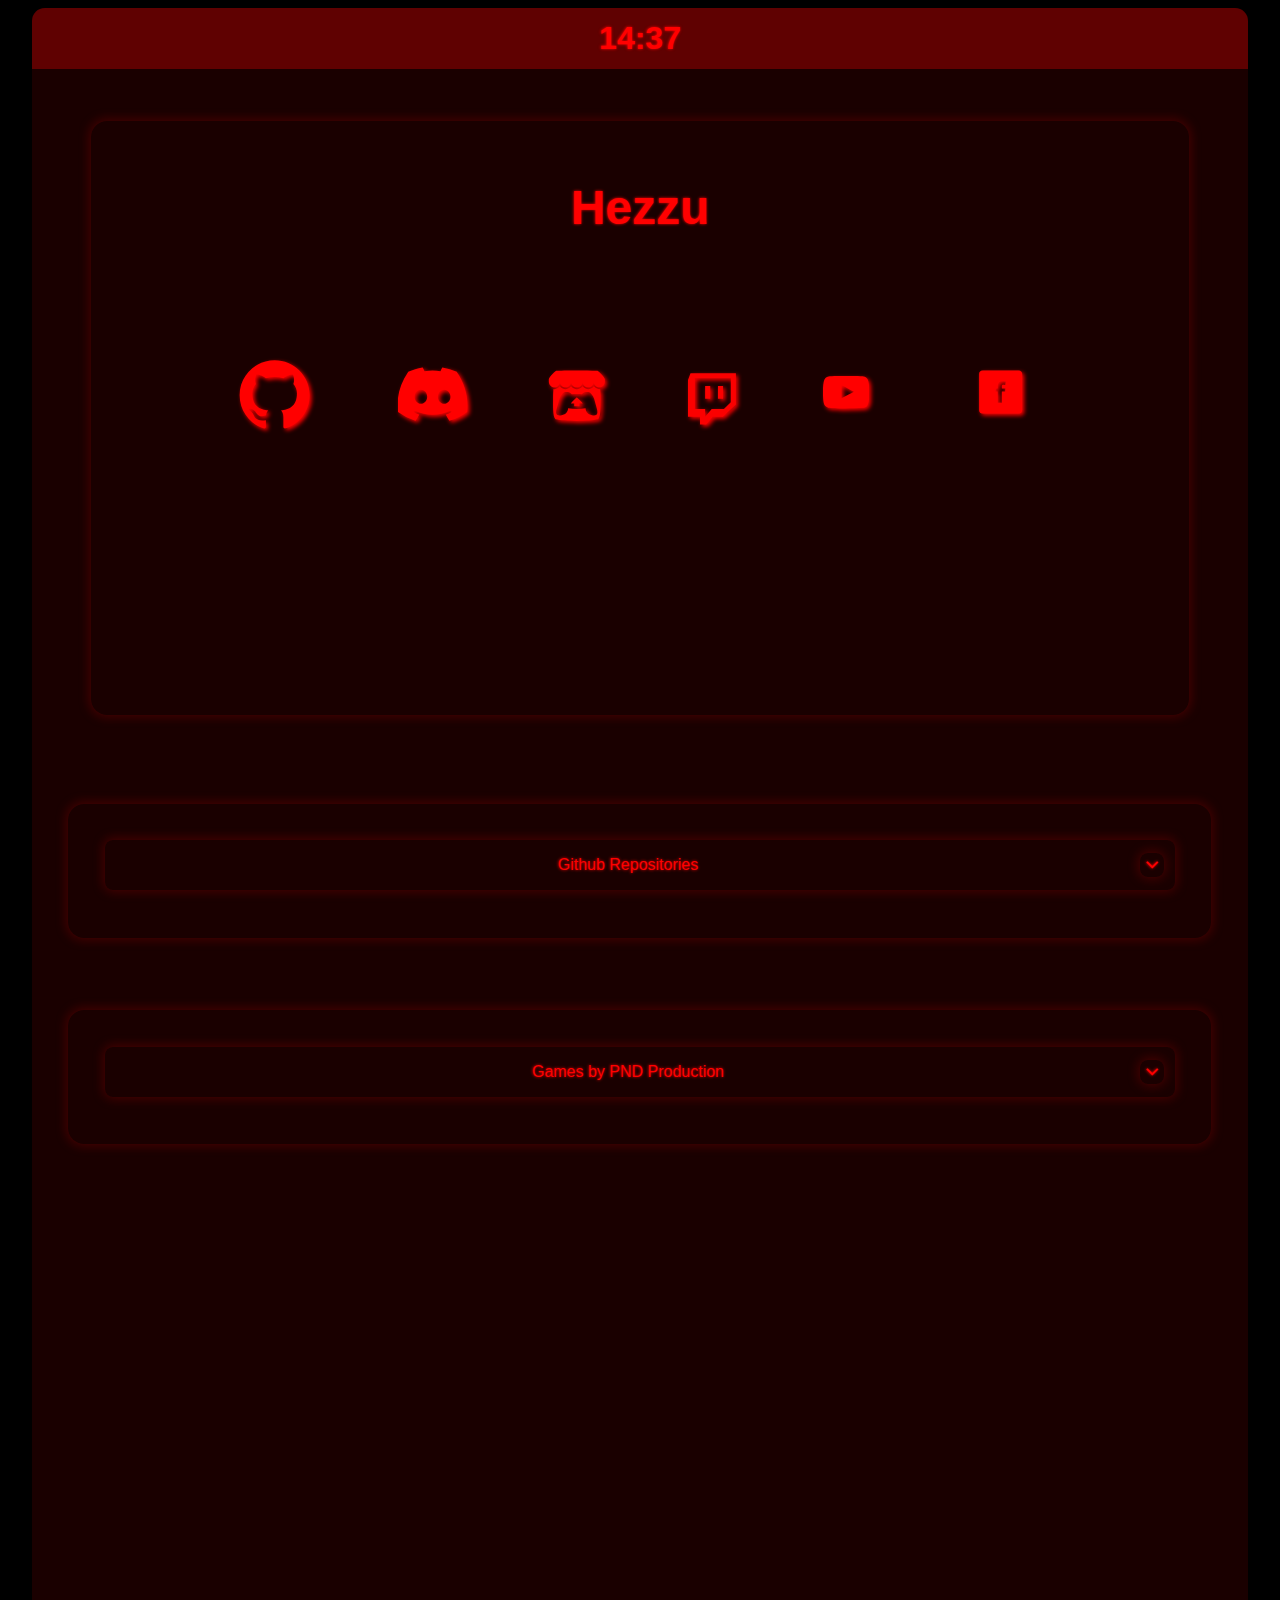
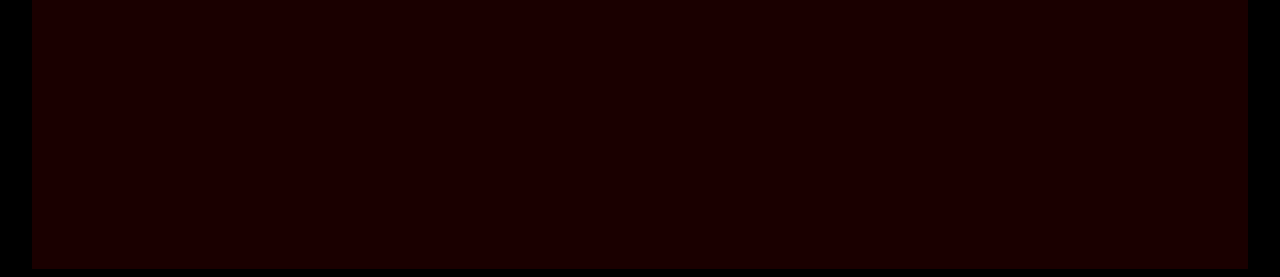
==== commit b0dd8804: "Fixing dislocated divs" ====
--- a/index.html
+++ b/index.html
@@ -1,5 +1,6 @@
 <!DOCTYPE html>
 <html lang="en">
+
 <head>
     <meta charset="UTF-8">
     <meta http-equiv="X-UA-Compatible" content="IE=edge">
@@ -10,55 +11,126 @@
     <link rel="stylesheet" href="https://fonts.googleapis.com/css2?family=Material+Symbols+Outlined:opsz,wght,FILL,GRAD@20..48,100..700,0..1,-50..200" />
     <title>🌸Hezzu🌸</title>
 </head>
+
 <body onload="updateTime()">
     <div id="pane">
         <div id="controlMenu">
-            <div id="themeButtons">
-                <div class="themeButton" id="themeBlack" onclick="menuOpen()"><span class="material-symbols-outlined">settings</span></div>
-                </div>
-                    <span id="settings">
-                        <span><p>Background:&nbsp;</p><input class="cPicker" id="backgCP" type="color" value="#000000"></span>
-                        <span><p>Main Color:&nbsp;</p><input class="cPicker" id="mainCP" type="color" value="#1a0000"></span>
-                        <span><p>Secondary Color:&nbsp;</p><input class="cPicker" id="secCP" type="color" value="#5f0101"></span>
-                        <span><p>Text Color:&nbsp;</p><input class="cPicker" id="textCP" type="color" value="#ff0000"></span>
-                    </span>
+            <!-- <div id="themeButtons">
+                <div class="themeButton" id="themeBlack" onclick="menuOpen()"><span
+                        class="material-symbols-outlined">settings</span>
+                        <span id="settings">
+                            <span>
+                                <p>Background:&nbsp;</p><input class="cPicker" id="backgCP" type="color" value="#000000">
+                            </span>
+                            <span>
+                                <p>Main Color:&nbsp;</p><input class="cPicker" id="mainCP" type="color" value="#1a0000">
+                            </span>
+                            <span>
+                                <p>Secondary Color:&nbsp;</p><input class="cPicker" id="secCP" type="color" value="#5f0101">
+                            </span>
+                            <span>
+                                <p>Text Color:&nbsp;</p><input class="cPicker" id="textCP" type="color" value="#ff0000">
+                            </span>
+                        </span></div>
+            </div> -->
+            
             <div id="clock" onclick="changeTimeType()">
                 <div>
                     <span class="hms"></span>
                     <span class="ampm">
-                    <span class="am"></span>
-                    <span class="pm"></span>
+                        <span class="am"></span>
+                        <span class="pm"></span>
                 </div>
-            </span>
             </div>
-        </div> 
-        <div id="mainPane">  
-            <header>
-                <span id="h1wrapper">
-                    <h1 id="nick" onclick="nameChange()">🌸Hezzu🌸</h1>
-                    
-                </span>
-                <video alt="My actual discord pfp" autoplay loop>
-                    <source src="./source/HeaderPhoto.webm" type="video/webm">
-                </video>     
-            </header>
+        </div>
+        <div id="mainPane">
+            <div id="headWrapper">
+                <header>
+                    <span id="h1wrapper">
+                        <h1 id="nick" onclick="nameChange()">Hezzu</h1>
+                    </span>
+                    <div id="sociaLinks">
+                        <a class="svgWrap" href="https://github.com/Hezzu">
+                            <svg xmlns="http://www.w3.org/2000/svg" width="103" height="70" viewBox="0 0 24 24"
+                                class="svgIco" id="gthb">
+                                <path
+                                    d="M12 0c-6.626 0-12 5.373-12 12 0 5.302 3.438 9.8 8.207 11.387.599.111.793-.261.793-.577v-2.234c-3.338.726-4.033-1.416-4.033-1.416-.546-1.387-1.333-1.756-1.333-1.756-1.089-.745.083-.729.083-.729 1.205.084 1.839 1.237 1.839 1.237 1.07 1.834 2.807 1.304 3.492.997.107-.775.418-1.305.762-1.604-2.665-.305-5.467-1.334-5.467-5.931 0-1.311.469-2.381 1.236-3.221-.124-.303-.535-1.524.117-3.176 0 0 1.008-.322 3.301 1.23.957-.266 1.983-.399 3.003-.404 1.02.005 2.047.138 3.006.404 2.291-1.552 3.297-1.23 3.297-1.23.653 1.653.242 2.874.118 3.176.77.84 1.235 1.911 1.235 3.221 0 4.609-2.807 5.624-5.479 5.921.43.372.823 1.102.823 2.222v3.293c0 .319.192.694.801.576 4.765-1.589 8.199-6.086 8.199-11.386 0-6.627-5.373-12-12-12z" />
+                            </svg>
+                            <div class="labe">
+                                <p>Hezzu</p>
+                                <p>Github</p>
+                            </div>
+                        </a>
+                        <a class="svgWrap" href="https://discord.com/invite/ykFAWHrZM8">
+                            <svg xmlns="http://www.w3.org/2000/svg" width="70" height="70" viewBox="0 1 16 16"
+                                class="svgIco" id="dscrd">
+                                <path
+                                    d="M13.545 2.907a13.227 13.227 0 0 0-3.257-1.011.05.05 0 0 0-.052.025c-.141.25-.297.577-.406.833a12.19 12.19 0 0 0-3.658 0 8.258 8.258 0 0 0-.412-.833.051.051 0 0 0-.052-.025c-1.125.194-2.22.534-3.257 1.011a.041.041 0 0 0-.021.018C.356 6.024-.213 9.047.066 12.032c.001.014.01.028.021.037a13.276 13.276 0 0 0 3.995 2.02.05.05 0 0 0 .056-.019c.308-.42.582-.863.818-1.329a.05.05 0 0 0-.01-.059.051.051 0 0 0-.018-.011 8.875 8.875 0 0 1-1.248-.595.05.05 0 0 1-.02-.066.051.051 0 0 1 .015-.019c.084-.063.168-.129.248-.195a.05.05 0 0 1 .051-.007c2.619 1.196 5.454 1.196 8.041 0a.052.052 0 0 1 .053.007c.08.066.164.132.248.195a.051.051 0 0 1-.004.085 8.254 8.254 0 0 1-1.249.594.05.05 0 0 0-.03.03.052.052 0 0 0 .003.041c.24.465.515.909.817 1.329a.05.05 0 0 0 .056.019 13.235 13.235 0 0 0 4.001-2.02.049.049 0 0 0 .021-.037c.334-3.451-.559-6.449-2.366-9.106a.034.034 0 0 0-.02-.019Zm-8.198 7.307c-.789 0-1.438-.724-1.438-1.612 0-.889.637-1.613 1.438-1.613.807 0 1.45.73 1.438 1.613 0 .888-.637 1.612-1.438 1.612Zm5.316 0c-.788 0-1.438-.724-1.438-1.612 0-.889.637-1.613 1.438-1.613.807 0 1.451.73 1.438 1.613 0 .888-.631 1.612-1.438 1.612Z" />
+                            </svg>
+                            <div class="labe">
+                                <p>hezzeus</p>
+                                <p>Discord</p>
+                            </div>
+                        </a>
+                        <a class="svgWrap" href="https://hezzeus.itch.io/">
+                            <svg width="70" height="70" viewBox="8 10 30 30" xmlns="http://www.w3.org/2000/svg" class="svgIco">  
+                                <path d="M15.129 13.1335C14.0821 13.7551 12.0195 16.1245 12 16.746V17.7745C12 19.0783 13.2188 20.2243 14.3253 20.2243C15.6539 20.2243 16.761 19.1231 16.761 17.8162C16.761 19.1231 17.8301 20.2243 19.1589 20.2243C20.4877 20.2243 21.5225 19.1231 21.5225 17.8162C21.5225 19.1231 22.6592 20.2243 23.9879 20.2243H24.0121C25.3409 20.2243 26.4776 19.1231 26.4776 17.8162C26.4776 19.1231 27.5124 20.2243 28.8411 20.2243C30.1699 20.2243 31.239 19.1231 31.239 17.8162C31.239 19.1231 32.3462 20.2243 33.6747 20.2243C34.7812 20.2243 36 19.0785 36 17.7745V16.746C35.9805 16.1244 33.9179 13.7549 32.8713 13.1335C29.6175 13.0193 27.3618 12.9995 23.9999 13C20.6381 13.0003 16.055 13.0528 15.1287 13.1335H15.129ZM21.5057 19.6102C21.3786 19.8317 21.2212 20.0343 21.0381 20.2122C20.5365 20.7026 19.849 21.0067 19.0911 21.0067C18.362 21.0074 17.6611 20.7218 17.1399 20.2119C16.9582 20.0339 16.8201 19.8435 16.6936 19.6219L16.6931 19.6223C16.5666 19.8443 16.3906 20.0345 16.2085 20.2127C15.6873 20.7223 14.9863 21.0076 14.2573 21.007C14.166 21.007 14.0709 20.9818 13.9941 20.9554C13.8872 22.0677 13.8422 23.1306 13.8263 23.9057L13.8261 23.9101C13.8241 24.3037 13.8221 24.6273 13.8202 25.077C13.8407 27.4107 13.589 32.6411 14.8491 33.9262C16.8019 34.3815 20.395 34.5888 23.9998 34.5901H24.0004C27.6051 34.5888 31.1982 34.3815 33.1509 33.9262C34.4111 32.641 34.1594 27.4106 34.18 25.0769C34.1778 24.6273 34.176 24.3037 34.1741 23.91L34.1737 23.9056C34.158 23.1303 34.1129 22.0674 34.006 20.9551C33.9292 20.9815 33.8342 21.0068 33.7428 21.0068C33.0138 21.0074 32.3128 20.7221 31.7916 20.2125C31.6095 20.0343 31.4334 19.8442 31.307 19.6221L31.3064 19.6217C31.1798 19.8433 31.0418 20.0337 30.8601 20.2117C30.339 20.7215 29.6381 21.0071 28.909 21.0063C28.1512 21.0063 27.4636 20.7022 26.962 20.2119C26.7789 20.034 26.6215 19.8313 26.4945 19.6099C26.3688 19.8311 26.2129 20.0337 26.0312 20.2119C25.51 20.7217 24.809 21.0072 24.0799 21.0064C24.0535 21.0064 24.0271 21.0053 24.0007 21.0045H24C23.9736 21.0053 23.9472 21.0064 23.9205 21.0064C23.1914 21.0072 22.4903 20.7218 21.9691 20.212C21.7876 20.0338 21.6316 19.8311 21.506 19.61L21.5057 19.6102ZM19.5019 22.2013L19.5017 22.2022H19.5032C20.2967 22.2038 21.0016 22.2022 21.875 23.1555C22.5625 23.0834 23.2808 23.0474 23.9997 23.0485H24.0003C24.7192 23.0475 25.4375 23.0834 26.1251 23.1555C26.9985 22.2021 27.7034 22.2037 28.4969 22.2022H28.4983L28.4981 22.2013C28.8731 22.2013 30.3728 22.2013 31.4178 25.1362L32.5402 29.1626C33.372 32.158 32.2739 32.2313 30.9042 32.2338C28.8729 32.1583 27.7481 30.6831 27.7481 29.2081C26.6237 29.3924 25.312 29.4846 24.0002 29.4846H23.9996C22.6878 29.4846 21.376 29.3924 20.2517 29.2081C20.2517 30.6831 19.1269 32.1583 17.0957 32.2338C15.7259 32.2313 14.6279 32.1581 15.4597 29.1626L16.5824 25.1363C17.6274 22.2014 19.1271 22.2014 19.5021 22.2014L19.5019 22.2013ZM23.9997 24.5078V24.5084C23.9978 24.5103 21.8613 26.4725 21.4772 27.1703L22.8763 27.1143V28.3344C22.8763 28.3915 23.4377 28.3682 23.9997 28.3422H24.0003C24.5622 28.3682 25.1236 28.3915 25.1236 28.3344V27.1143L26.5227 27.1703C26.1385 26.4725 24.0002 24.5084 24.0002 24.5084V24.5078L23.9999 24.508L23.9997 24.5078Z"/>
+                                </svg>
+                            <div class="labe">
+                                <p>Hezzu</p>
+                                <p>Itch.io</p>
+                            </div>
+                        </a>
+                        <a class="svgWrap" href="https://www.twitch.tv/hezzeus">
+                            <svg viewBox="0 0 20 20" version="1.1" class="svgIco" xmlns="http://www.w3.org/2000/svg" xmlns:xlink="http://www.w3.org/1999/xlink" fill="#FF0000" stroke="#FF0000"><g id="SVGRepo_bgCarrier" stroke-width="0"></g><g id="SVGRepo_tracerCarrier" stroke-linecap="round" stroke-linejoin="round"></g><g id="SVGRepo_iconCarrier"> <title>twitch [#fe1d1d]</title> <desc>Created with Sketch.</desc> <defs> </defs> <g id="Page-1" stroke="none" stroke-width="1" fill="none" fill-rule="evenodd"> <g id="Dribbble-Light-Preview" transform="translate(-141.000000, -7399.000000)" fill="#fb0000"> <g id="icons" transform="translate(56.000000, 160.000000)"> <path d="M97,7249 L99,7249 L99,7244 L97,7244 L97,7249 Z M92,7249 L94,7249 L94,7244 L92,7244 L92,7249 Z M102,7250.307 L102,7241 L88,7241 L88,7253 L92,7253 L92,7255.953 L94.56,7253 L99.34,7253 L102,7250.307 Z M98.907,7256 L94.993,7256 L92.387,7259 L90,7259 L90,7256 L85,7256 L85,7242.48 L86.3,7239 L104,7239 L104,7251.173 L98.907,7256 Z" id="twitch-[#fe1d1d]"> </path> </g> </g> </g> </g></svg>
+                            <div class="labe">
+                                <p>HezZeus</p>
+                                <p>Twitch</p>
+                            </div>
+                        </a>
+                        <a class="svgWrap" href="https://www.youtube.com/@HezZeuss">
+                            <svg viewBox="0 0 20 20" version="1.1" class="svgIco" xmlns="http://www.w3.org/2000/svg" xmlns:xlink="http://www.w3.org/1999/xlink" fill="#000000"><g id="SVGRepo_bgCarrier" stroke-width="0"></g><g id="SVGRepo_tracerCarrier" stroke-linecap="round" stroke-linejoin="round"></g><g id="SVGRepo_iconCarrier"> <title>youtube [#ff0202]</title> <desc>Created with Sketch.</desc> <defs> </defs> <g id="Page-1" stroke="none" stroke-width="1" fill="none" fill-rule="evenodd"> <g id="Dribbble-Light-Preview" transform="translate(-300.000000, -7442.000000)" fill="#ff0000"> <g id="icons" transform="translate(56.000000, 160.000000)"> <path d="M251.988432,7291.58588 L251.988432,7285.97425 C253.980638,7286.91168 255.523602,7287.8172 257.348463,7288.79353 C255.843351,7289.62824 253.980638,7290.56468 251.988432,7291.58588 M263.090998,7283.18289 C262.747343,7282.73013 262.161634,7282.37809 261.538073,7282.26141 C259.705243,7281.91336 248.270974,7281.91237 246.439141,7282.26141 C245.939097,7282.35515 245.493839,7282.58153 245.111335,7282.93357 C243.49964,7284.42947 244.004664,7292.45151 244.393145,7293.75096 C244.556505,7294.31342 244.767679,7294.71931 245.033639,7294.98558 C245.376298,7295.33761 245.845463,7295.57995 246.384355,7295.68865 C247.893451,7296.0008 255.668037,7296.17532 261.506198,7295.73552 C262.044094,7295.64178 262.520231,7295.39147 262.895762,7295.02447 C264.385932,7293.53455 264.28433,7285.06174 263.090998,7283.18289" id="youtube-[#ff0202]"> </path> </g> </g> </g> </g></svg>
+                            <div class="labe">
+                                <p>Hezzu</p>
+                                <p>Youtube</p>
+                            </div>
+                        </a>
+                        <a class="svgWrap" href="https://www.facebook.com/PNDHezzu">
+                            <svg fill="#ff2424" class="svgIco" viewBox="-400 -200 1050 1050" version="1.1" id="Layer_1" xmlns="http://www.w3.org/2000/svg" xmlns:xlink="http://www.w3.org/1999/xlink" xml:space="preserve" stroke="#ff2424"><g id="SVGRepo_bgCarrier" stroke-width="0"></g><g id="SVGRepo_tracerCarrier" stroke-linecap="round" stroke-linejoin="round"></g><g id="SVGRepo_iconCarrier"> <path d="M329,145h-432c-22.1,0-40,17.9-40,40v432c0,22.1,17.9,40,40,40h432c22.1,0,40-17.9,40-40V185C369,162.9,351.1,145,329,145z M169.5,357.6l-2.9,38.3h-39.3v133H77.7v-133H51.2v-38.3h26.5v-25.7c0-11.3,0.3-28.8,8.5-39.7c8.7-11.5,20.6-19.3,41.1-19.3 c33.4,0,47.4,4.8,47.4,4.8l-6.6,39.2c0,0-11-3.2-21.3-3.2c-10.3,0-19.5,3.7-19.5,14v29.9H169.5z"></path> </g></svg>
+                            <div class="labe">
+                                <p>Hezzu</p>
+                                <p>Facebook page</p>
+                            </div>
+                        </a>
+                    </div>
+                </header>
+            </div>
             <!-- <div> -->
-                <div id="cWindow">
-                    <div id="gHWrapper">
-                        <a href="https://github.com/Hezzu">
-                            <svg xmlns="http://www.w3.org/2000/svg" width="40" height="40" viewBox="0 0 24 24"><path d="M12 0c-6.626 0-12 5.373-12 12 0 5.302 3.438 9.8 8.207 11.387.599.111.793-.261.793-.577v-2.234c-3.338.726-4.033-1.416-4.033-1.416-.546-1.387-1.333-1.756-1.333-1.756-1.089-.745.083-.729.083-.729 1.205.084 1.839 1.237 1.839 1.237 1.07 1.834 2.807 1.304 3.492.997.107-.775.418-1.305.762-1.604-2.665-.305-5.467-1.334-5.467-5.931 0-1.311.469-2.381 1.236-3.221-.124-.303-.535-1.524.117-3.176 0 0 1.008-.322 3.301 1.23.957-.266 1.983-.399 3.003-.404 1.02.005 2.047.138 3.006.404 2.291-1.552 3.297-1.23 3.297-1.23.653 1.653.242 2.874.118 3.176.77.84 1.235 1.911 1.235 3.221 0 4.609-2.807 5.624-5.479 5.921.43.372.823 1.102.823 2.222v3.293c0 .319.192.694.801.576 4.765-1.589 8.199-6.086 8.199-11.386 0-6.627-5.373-12-12-12z"/></svg>
-                        </a>
-                        <p>Github Repositories</p>
-                        <span id="gHExpdr" class="material-symbols-outlined" onclick="collapsable()">expand_more</span>
-                    </div>
-                    <div id="lWrapper" class="collapsed"></div>
+            <div class="cWindow">
+                <div class="listWrapper">
+                    <span></span>
+                    <p>Github Repositories</p>
+                    <span id="gHExpdr" class="material-symbols-outlined" onclick="collapsable()">expand_more</span>
                 </div>
+                <div id="lWrapper" class="collapsed"></div>
+            </div>
+            <div class="cWindow">
+                <div class="listWrapper">
+                    <span></span>
+                    <p>Games by PND Production</p>
+                    <span id="gHExpdr" class="material-symbols-outlined" onclick="collapsableG()">expand_more</span>
+                </div>
+                <div id="gWrapper" class="collapsed">
+                    <iframe frameborder="0" src="https://itch.io/embed/2368196?linkback=true&amp;bg_color=1a0000&amp;fg_color=ff0000&amp;link_color=5f0101&amp;border_color=1a0000" width="552" height="167"><a href="https://hezzeus.itch.io/pnd-tower-defence">PND Tower Defence by Hezzu</a></iframe>
+                </div>
+            </div>
             <!-- </div> -->
         </div>
     </div>
     <script src="Javascript/ColorPicker.js"></script>
     <script src="Javascript/gHub.js"></script>
     <script src="Javascript/clickers.js"></script>
-    
+
 </body>
-</html>
+
+</html>--- a/csses/default.css
+++ b/csses/default.css
@@ -1,4 +1,4 @@
-    :root
+:root
 {
     /* For Later JS */
     --Background: #000000;
@@ -13,11 +13,14 @@
 }
 *::-webkit-scrollbar{
     display: none;
+
 }
 body{
     display: flex;
     flex-direction: column;
     background: var(--Background);
+    
+
     align-items: center;
     font-family: "Arial", sans-serif;
     transition: opacity 1s;
@@ -31,7 +34,7 @@
     flex-direction: row;
     align-items: center;
     border-radius: 1vw;
-    width: 85vw;
+    width: 95vw;
     justify-content: center;
 }
 /* Panel without color picker and clock switcher */
@@ -49,40 +52,23 @@
     color: var(--TextColor);
 }
 /* Header */
+#headWrapper{
+    display: flex;
+    justify-content: space-evenly;
+    width: 95%;
+}
 header
 {
     display: flex;
-    align-items: center;
-    flex-wrap: wrap;
+    flex-direction: column;
+    align-items: center;
+    flex-wrap: nowrap;
     box-shadow: 0 0px 5px 5px rgba(0, 0, 0, 0.24), 0 0px 10px 2px var(--SubColor);
     border-radius: 1em;
-    margin: 5%;
+    margin: 4.5% 0;
     padding: 5%;
     min-width: 85%;
-    justify-content: center;
-}
-/* Image */
-header > video
-{
-    display: flex;
-    flex-wrap: wrap;
-    justify-content: center;
-    border: rgb(255, 0, 0) 0.15em solid;
-    border-radius: 50%;
-    animation: hue-rot 10s linear infinite;
-    box-shadow: 0 0px 5px 5px rgba(0, 0, 0, 0.24), 0 0px 10px 2px var(--SubColor);
-    order: 2;
-
-}
-
-@keyframes hue-rot {
-    from{
-        filter: hue-rotate(0deg);
-    }
-    to{
-        filter: hue-rotate(360deg);
-    }
-    
+    justify-content: space-between;
 }
 /* Nickname */
 #h1wrapper{
@@ -90,7 +76,6 @@
     flex-wrap: wrap;
     flex-direction: row;
     justify-content: center;
-    order: 1;
 }
 #h1wrapper > a{
     display: flex;
@@ -122,8 +107,54 @@
       text-shadow: 0 0 20px #000000, 0 0 40px #aa0000, 0 0 60px #aa0000;
     }
   }
+/* Social Links */
+  #sociaLinks{
+    display: flex;
+    flex-direction: row;
+    justify-content: space-between;
+    flex-wrap: wrap;
+    /* box-shadow: 0 0px 5px 5px rgba(0, 0, 0, 0.24), 0 0px 10px 2px var(--SubColor); */
+    min-width: 85%;
+    margin: 4.5%;
+    padding: 5%;
+    border-radius: 1em; 
+}
+.svgIco{
+    fill:  var(--TextColor);
+    filter: drop-shadow(2px 2px 2px var(--TextColor));
+    padding: 5%;
+    margin: 5%;
+}
+.svgWrap{
+    display: flex;
+    justify-content: center;
+    text-decoration: none;
+    /* width: 35%; */
+    /* height: 60%; */
+    flex-direction: column;
+    align-items: center;
+}
+.svgWrap:hover{
+
+    transform: scale(1.2);
+
+}
+.svgWrap:hover .labe{
+    scale: 1;
+}
+.labe{
+    scale: 0;
+    text-align: center;
+    color: var(--TextColor);
+    padding: 5%;
+    margin: 5%;
+    transition: 0.2s;
+    
+}
+
+
 /* GitHub repo list*/
-#cWindow{
+.cWindow{
     align-self: flex-start;
     box-shadow: 0 0px 5px 5px rgba(0, 0, 0, 0.24), 0 0px 10px 2px var(--SubColor);
     margin: 3%;
@@ -155,7 +186,7 @@
 .gHList:hover{
     transform: scale(1.05);
 }
-#gHWrapper{
+.listWrapper{
     display: flex;
     padding: 0 1%;
     border-radius: 0.5rem;
@@ -176,6 +207,12 @@
 #lWrapper{
     overflow-y: scroll;
     height: 50vh;
+    transform-origin: top;
+    padding: 1% 3.5% 0 3.5%;
+}
+#gWrapper{
+    overflow-y: scroll;
+    height: 22vh;
     transform-origin: top;
     padding: 1% 3.5% 0 3.5%;
 }
@@ -228,9 +265,10 @@
 #controlMenu
 {
     display: flex;
-    justify-content: space-between;
+    justify-content: center;
     align-items: center;
     width: 100%;
+    padding: 1%;
     border-radius: 1vw 1vw 0 0;
     background-color: var(--SubColor) ;
 }
@@ -284,7 +322,7 @@
     padding: 2%;
     /* opacity: 0; */
     top: 2%;
-    left: 7.5%;
+    left: 3%;
     transition: 0.15s;
     z-index: 1;
     border-radius: 5%;
@@ -331,7 +369,7 @@
     transition: 1s;
 }
 
-header > video{
+/* header > video{
     display: flex;
     flex-wrap: wrap;
     justify-content: center;
@@ -341,7 +379,7 @@
     box-shadow: 0 0px 5px 5px rgba(0, 0, 0, 0.24), 0 0px 10px 2px var(--SubColor);
     max-width: 50%;
     order: 1;
-}
+} */
 #h1wrapper{
     display: flex;
     flex-wrap: wrap;
@@ -371,4 +409,4 @@
     order: 1;
 }
 
-}
+}